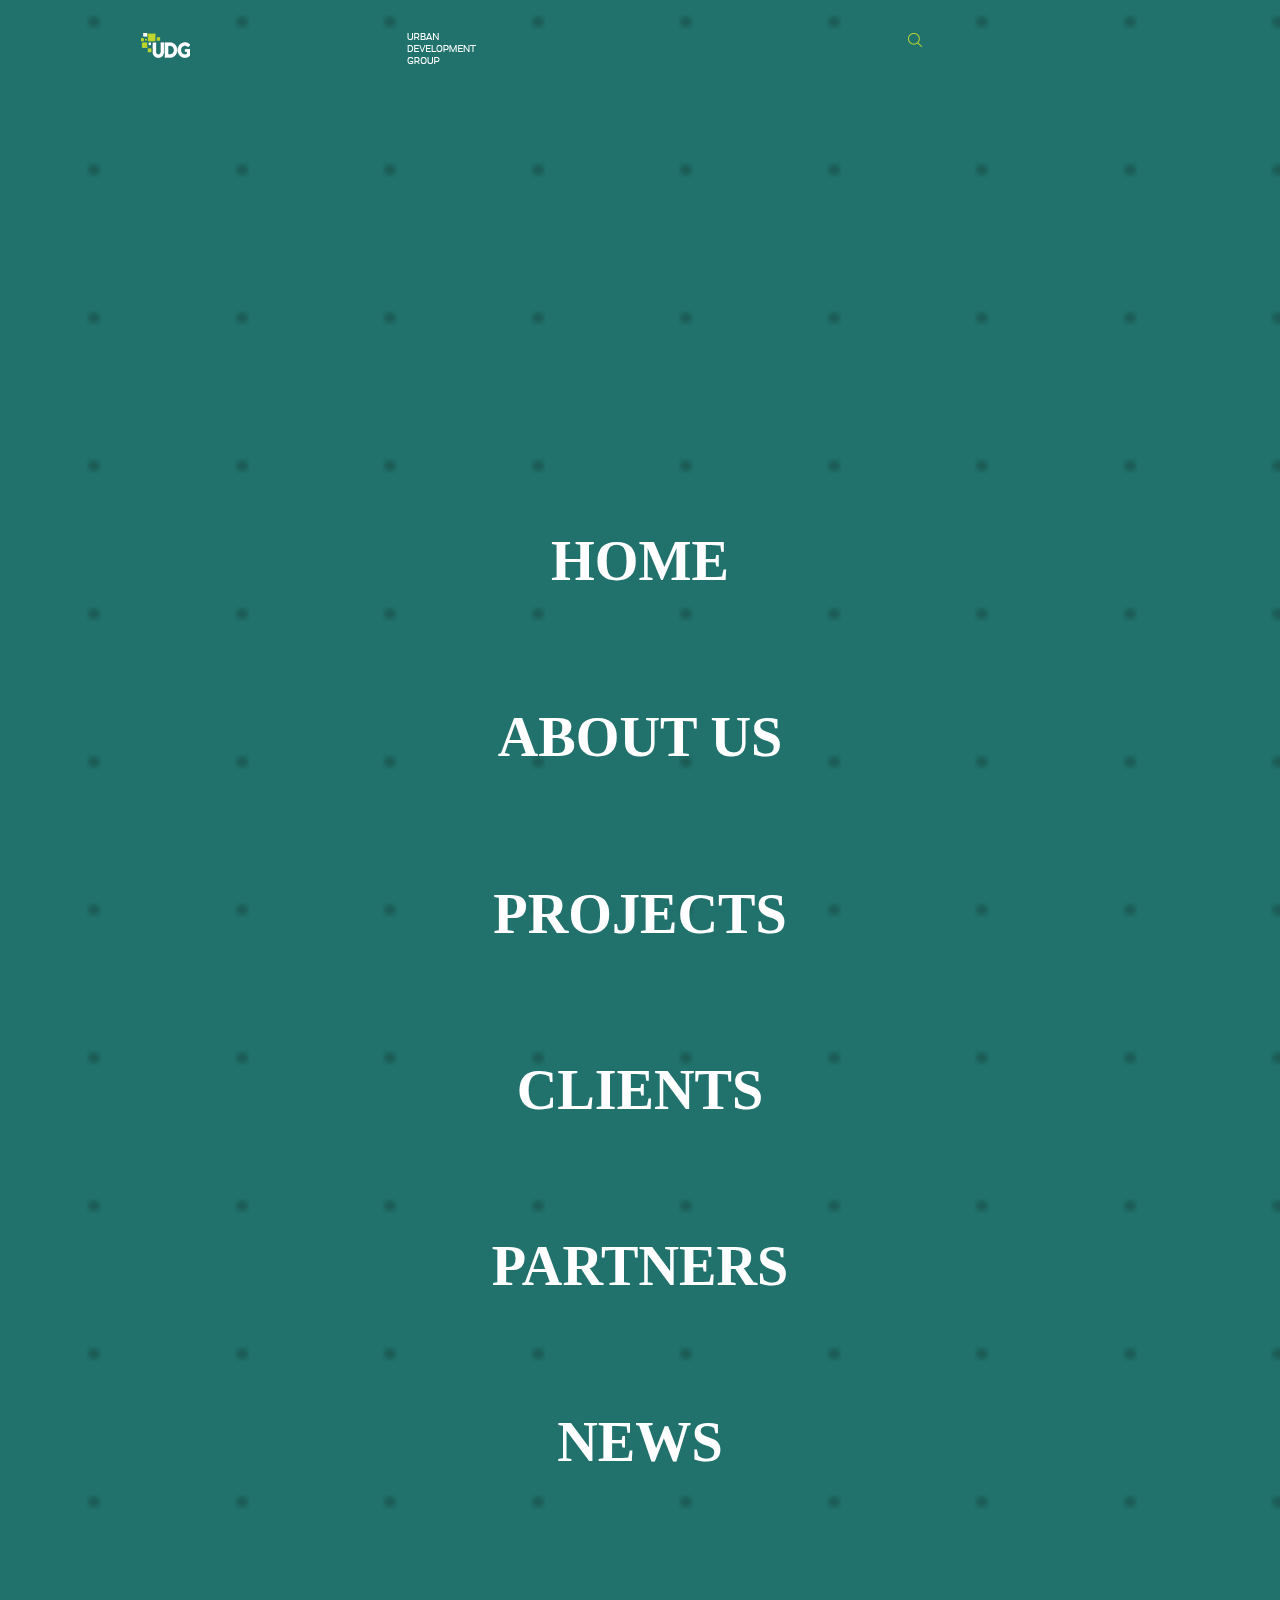
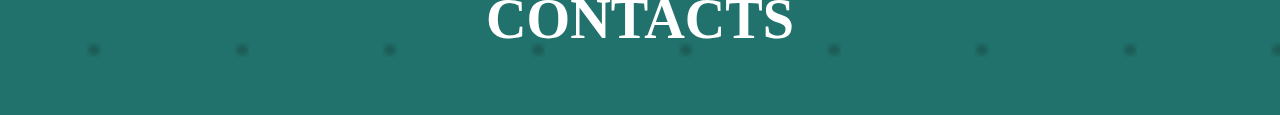
==== O-YI_website/index.html @ b09a1e17 "added tasks" ====
<!DOCTYPE html>
<html lang="en">
<head>
	<title>OTAKOYI test website</title>
	    <meta charset="utf-8">
  <link rel="stylesheet" href="style.css">
</head>
<body>

<nav>
	<div class='wrap'>
		<div class="nav container">
			<div><a href=""><img src="xs/logo.png"></a></div>
			<div><a href=""><img src="xs/logo-text.png"></a></div>
			<div><a href=""><img src=""></a></div>
			<div><a href=""><img src="xs/search.png"></a></div>
			<div><a href=""><img src=""></a></div>
		</div>
	</div>
</nav>

<div class="menu">
	<div class="menu-item"><a href=""><h3>HOME</h3></a></div>
	<div class="menu-item"><a href=""><h3>ABOUT US</h3></a></div>
	<div class="menu-item"><a href=""><h3>PROJECTS</h3></a></div>
	<div class="menu-item"><a href=""><h3>CLIENTS</h3></a></div>
	<div class="menu-item"><a href=""><h3>PARTNERS</h3></a></div>
	<div class="menu-item"><a href=""><h3>NEWS</h3></a></div>
	<div class="menu-item"><a href=""><h3>CONTACTS</h3></a></div>

</div>

</body>
</html>
---- O-YI_website/style.css ----
html {
  background-color: #2e827b;
  background-image: url("xs/mask.png");
  background-size: cover;
}
html .nav.container {
  display: flex;
  flex-direction: row;
  justify-content: space-around;
  color: #fff;
  padding: 2%;
}
html .nav.container a {
  text-decoration: none;
}
html .menu {
  margin-top: 30%;
  display: flex;
  flex-direction: column;
  justify-content: center;
  text-align: center;
  font-size: 3em;
/* @media screen and (max-device-width : 320px) */
}
html .menu .menu-item a {
  text-decoration: none;
  color: #fff;
}
html .menu .menu-item a:hover h3 {
  color: #bfd730;
}
html .menu .menu-item a:active h3 {
  color: #bfd730;
}
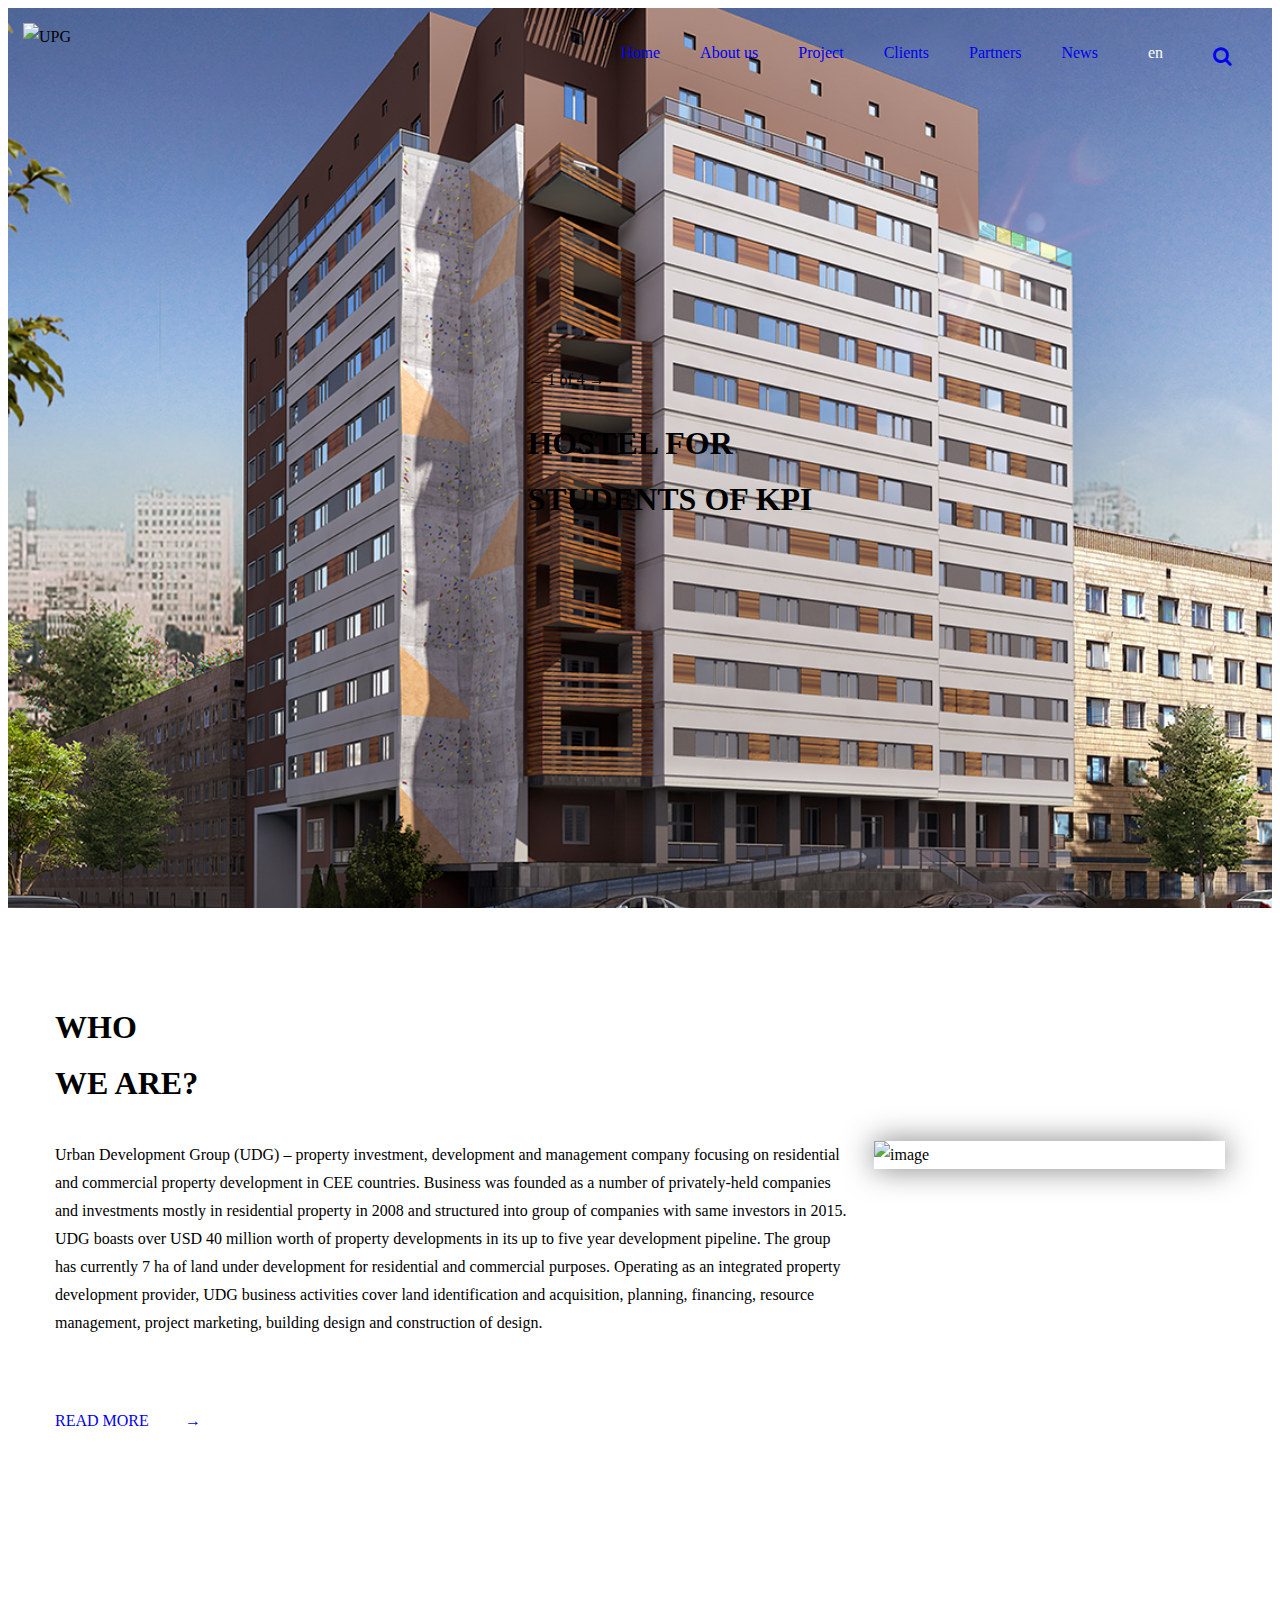
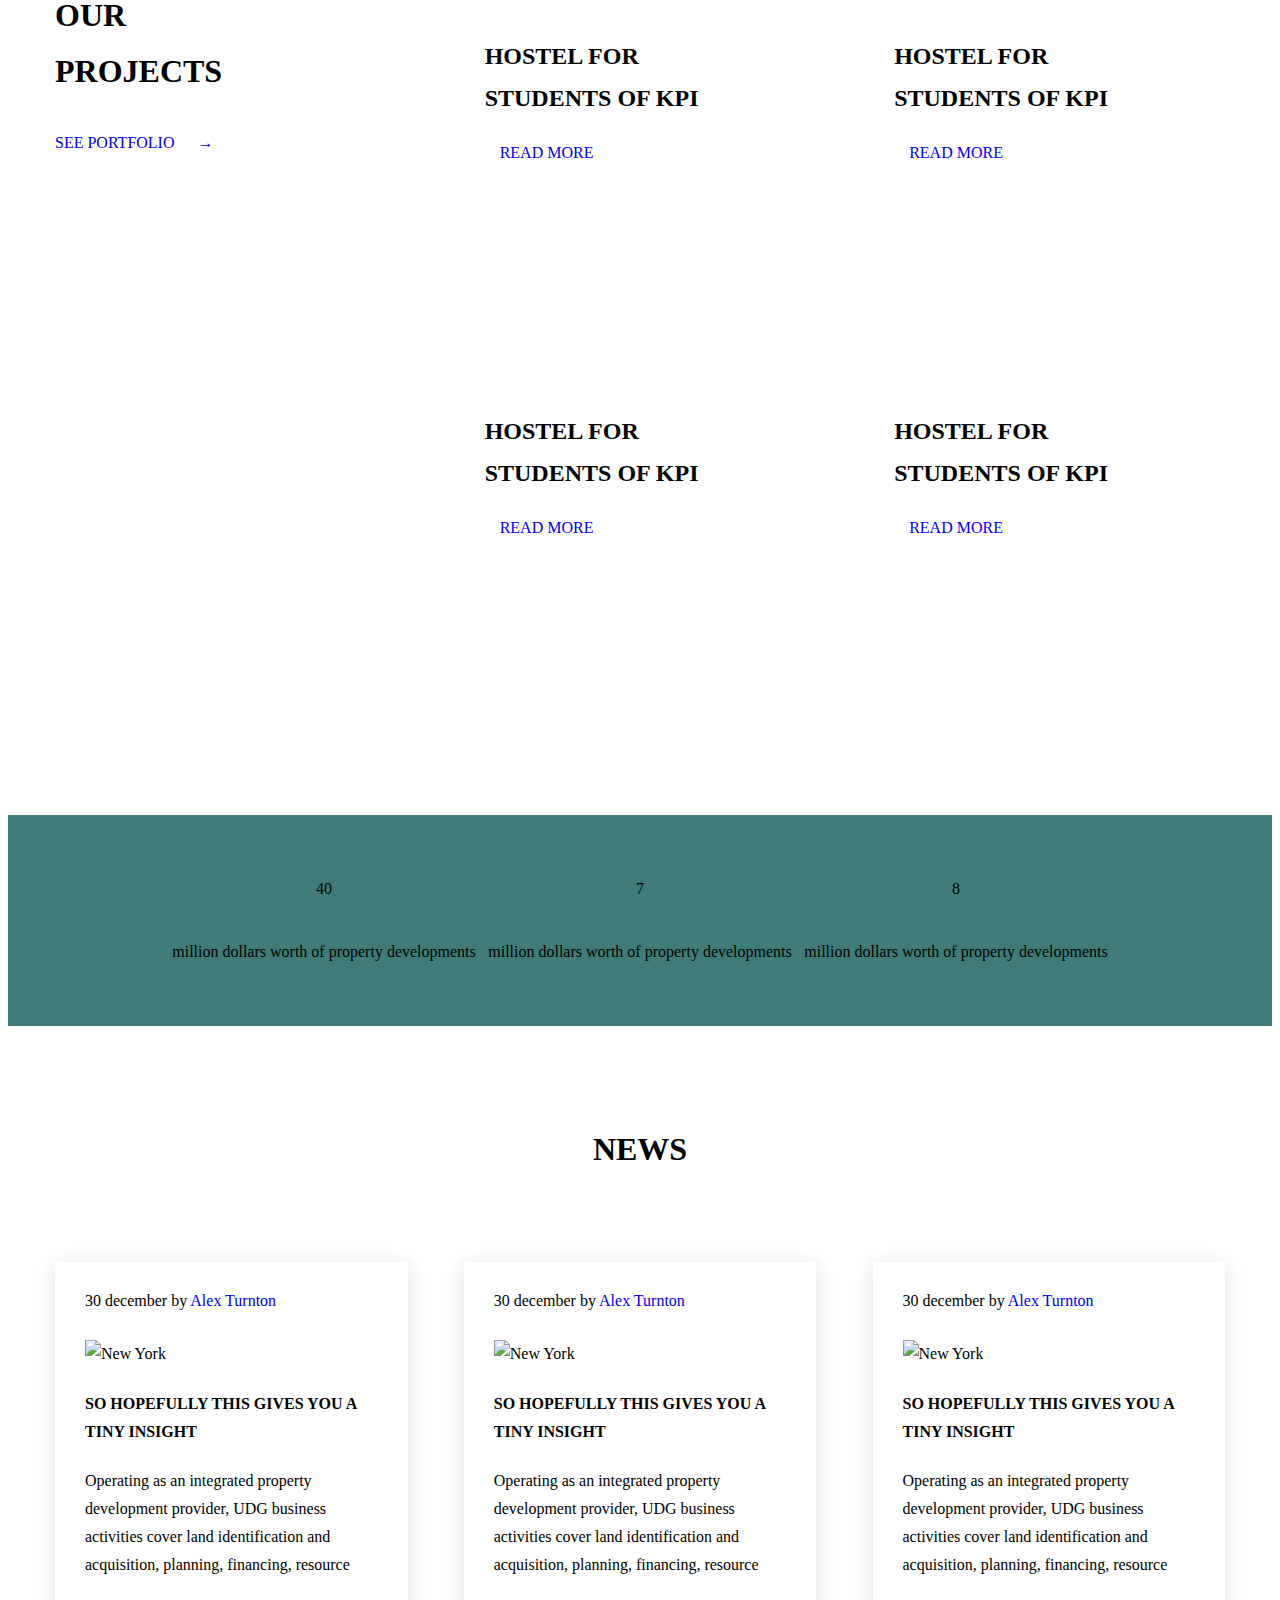
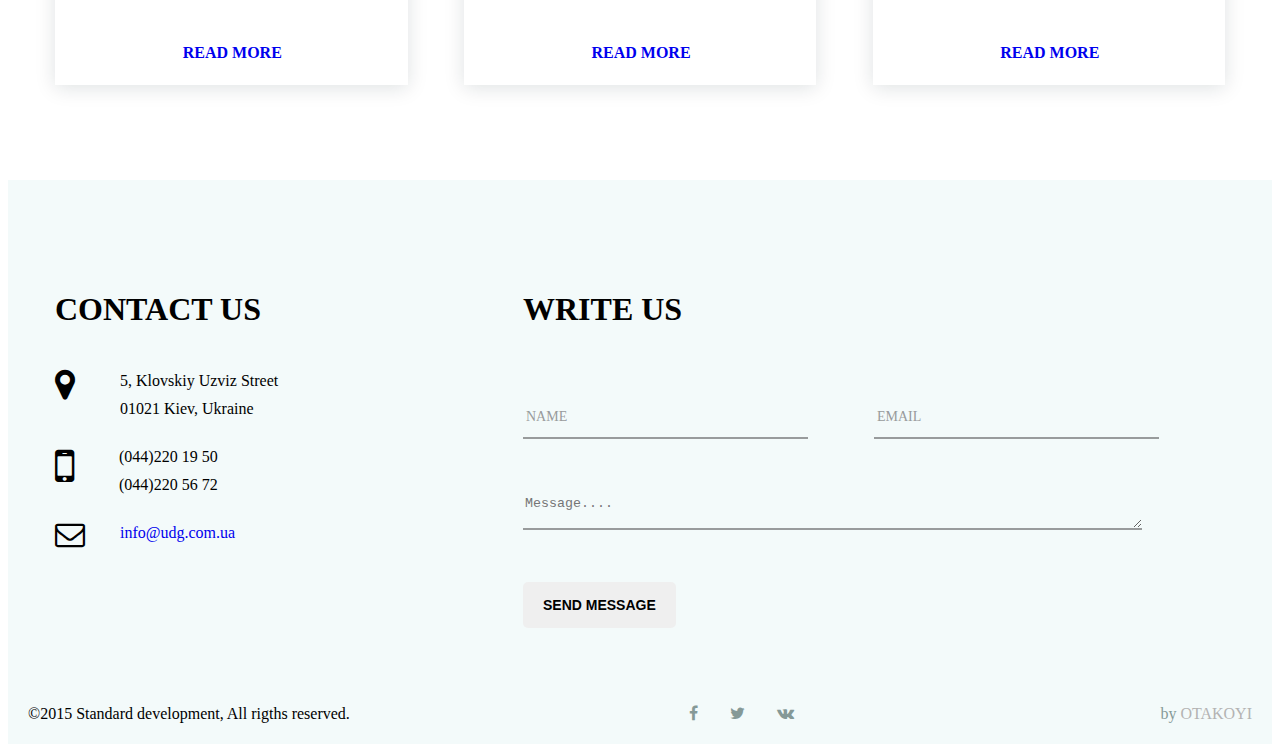
==== commit 4d246bcf: "some changes" ====
--- a/O-YI_website/index.html
+++ b/O-YI_website/index.html
@@ -1,34 +1,223 @@
 <!DOCTYPE html>
 <html lang="en">
+
 <head>
-	<title>OTAKOYI test website</title>
-	    <meta charset="utf-8">
-  <link rel="stylesheet" href="style.css">
+    <meta charset="utf-8">
+    <title>Title</title>
+    <link rel="stylesheet" href="style.css">
+    <link rel="stylesheet" href="https://cdnjs.cloudflare.com/ajax/libs/font-awesome/4.7.0/css/font-awesome.css">
+
+   
 </head>
+
 <body>
-
-<nav>
-	<div class='wrap'>
-		<div class="nav container">
-			<div><a href=""><img src="xs/logo.png"></a></div>
-			<div><a href=""><img src="xs/logo-text.png"></a></div>
-			<div><a href=""><img src=""></a></div>
-			<div><a href=""><img src="xs/search.png"></a></div>
-			<div><a href=""><img src=""></a></div>
-		</div>
-	</div>
-</nav>
-
-<div class="menu">
-	<div class="menu-item"><a href=""><h3>HOME</h3></a></div>
-	<div class="menu-item"><a href=""><h3>ABOUT US</h3></a></div>
-	<div class="menu-item"><a href=""><h3>PROJECTS</h3></a></div>
-	<div class="menu-item"><a href=""><h3>CLIENTS</h3></a></div>
-	<div class="menu-item"><a href=""><h3>PARTNERS</h3></a></div>
-	<div class="menu-item"><a href=""><h3>NEWS</h3></a></div>
-	<div class="menu-item"><a href=""><h3>CONTACTS</h3></a></div>
-
-</div>
-
+    <!--HEADER-->
+    <header>
+        <div class="overlay"></div>
+        <div class="navbar">
+            <div class="logo">
+                <img src="img/logo.png" alt="UPG">
+            </div>
+            <ul class="nav-menu">
+                <li class='nav-item'><a href="#" class="link">Home</a></li>
+                <li class='nav-item'><a href="#" class="link">About us</a></li>
+                <li class='nav-item'><a href="#" class="link">Project</a></li>
+               	<li class='nav-item'><a href="#" class="link">Clients</a></li>
+                <li class='nav-item'><a href="#" class="link">Partners</a></li>
+                <li class='nav-item'><a href="#" class="link">News</a></li>
+                <li class='nav-item'><a href="#" class="lang">en</a></li>
+                <li class='nav-item'><a href="#" class="search"><i class="fa fa-search" aria-hidden="true"></i></a></li>
+            </ul>
+        </div>
+        <div class="switch_pages">
+            <span class="pagination">
+                <span class="back">←</span>
+            <span class="current">1</span>
+            <span class="forward">of 4</span>
+            <span class="next">→</span>
+            </span>
+            <h1>Hostel for <br> students of kpi</h1>
+        </div>
+        <a href="#about" class="arrow-down bounce">
+            <span class="scroll"></span>
+        </a>
+    </header>
+    <!--HEADER-->
+
+    <!--BEGIN: WHO WE ARE SECTION-->
+    <section id="about" class="about">
+        <div class="container">
+            <h1>Who <br> we are? <span></span></h1>
+            <div class="about-wrapper">
+                <div class="about-wrapper__text">
+                    <p>Urban Development Group (UDG) – property investment, development and management company focusing on residential and commercial property development in CEE countries. Business was founded as a number of privately-held companies and
+                        investments mostly in residential property in 2008 and structured into group of companies with same investors in 2015. UDG boasts over USD 40 million worth of property developments in its up to five year development pipeline. The
+                        group has currently 7 ha of land under development for residential and commercial purposes. Operating as an integrated property development provider, UDG business activities cover land identification and acquisition, planning,
+                        financing, resource management, project marketing, building design and construction of design.</p>
+                </div>
+                <div class="about-wrapper__img">
+                    <img src="img/about-img.png" alt="image">
+                    <span></span>
+                </div>
+            </div>
+            <a href="#" class="more">Read More</a>
+        </div>
+    </section>
+    <!--END: WHO WE ARE SECTION-->
+
+    <!--BEGIN: PROJECTS-->
+    <section id="projects" class="projects">
+        <div class="container flex-container">
+            <div class="projects-title">
+                <h1>Our<br>Projects<span></span></h1>
+                <a href="#">See Portfolio</a>
+            </div>
+            <div class="projects-items">
+                <div class="projects-items__elem projects-items__elem-first">
+                    <div class="projects-items__elem-content">
+                        <h2>Hostel for<br>students of kpi</h2>
+                        <p>Business was founded as a number of privately-held companies...</p>
+                        <a href="#">Read More</a>
+                    </div>
+                </div>
+                <div class="projects-items__elem projects-items__elem-second">
+                    <div class="projects-items__elem-content">
+                        <h2>Hostel for<br>students of kpi</h2>
+                        <p>Business was founded as a number of privately-held companies...</p>
+                        <a href="#">Read More</a>
+                    </div>
+                </div>
+                <div class="projects-items__elem projects-items__elem-third">
+                    <div class="projects-items__elem-content">
+                        <h2>Hostel for<br>students of kpi</h2>
+                        <p>Business was founded as a number of privately-held companies...</p>
+                        <a href="#">Read More</a>
+                    </div>
+                </div>
+                <div class="projects-items__elem projects-items__elem-fourth">
+                    <div class="projects-items__elem-content">
+                        <h2>Hostel for students of kpi</h2>
+                        <p>Business was founded as a number of privately-held companies...</p>
+                        <a href="#">Read More</a>
+                    </div>
+                </div>
+            </div>
+        </div>
+    </section>
+    <!--END: PROJECTS-->
+
+    <!--BEGIN: COUNTER-->
+    <section class="counter">
+        <div class="blur"></div>
+        <div class="counter-content">
+            <div class="counter-content__elem">
+                <span>40</span>
+                <span>million dollars worth of
+property developments</span>
+            </div>
+            <div class="counter-content__elem">
+                <span>7</span>
+                <span>million dollars worth of
+property developments</span>
+            </div>
+            <div class="counter-content__elem">
+                <span>8</span>
+                <span>million dollars worth of
+property developments</span>
+            </div>
+        </div>
+    </section>
+    <!--END: COUNTER-->
+
+    <!--BEGIN: NEWS-->
+    <section class="news">
+        <h1>News<span></span></h1>
+        <div class="container">
+            <div class="news-content">
+                <div class="news-content__item">
+                    <span>30 december by <a href="#">Alex Turnton</a></span>
+                    <div class="news-content__item-img">
+                        <img src="img/news-img.png" alt="New York">
+                    </div>
+                    <h4>So hopefully this gives you a tiny insight</h4>
+                    <p>Operating as an integrated property development provider, UDG business activities cover land identification and acquisition, planning, financing, resource </p>
+                    <a href="#" class="btn">Read More</a>
+                </div>
+                <div class="news-content__item">
+                    <span>30 december by <a href="#">Alex Turnton</a></span>
+                    <div class="news-content__item-img">
+                        <img src="img/news-img.png" alt="New York">
+                    </div>
+                    <h4>So hopefully this gives you a tiny insight</h4>
+                    <p>Operating as an integrated property development provider, UDG business activities cover land identification and acquisition, planning, financing, resource </p>
+                    <a href="#" class="btn">Read More</a>
+                </div>
+                <div class="news-content__item">
+                    <span>30 december by <a href="#">Alex Turnton</a></span>
+                    <div class="news-content__item-img">
+                        <img src="img/news-img.png" alt="New York">
+                    </div>
+                    <h4>So hopefully this gives you a tiny insight</h4>
+                    <p>Operating as an integrated property development provider, UDG business activities cover land identification and acquisition, planning, financing, resource </p>
+                    <a href="#" class="btn">Read More</a>
+                </div>
+            </div>
+        </div>
+    </section>
+    <!--END: NEWS-->
+
+    <!--BEGIN: FOOTER-->
+    <footer>
+        <div class="container flex-container">
+            <div class="footer-data">
+                <h1>Contact Us<span></span></h1>
+                <div class="address">
+                    <i class="fa fa-map-marker" aria-hidden="true"></i>
+                    <span>5, Klovskiy Uzviz Street <br> 01021 Kiev, Ukraine</span>
+                </div>
+                <div class="mobile">
+                    <i class="fa fa-mobile" aria-hidden="true"></i>
+                    <span> (044)220 19 50 <br> (044)220 56 72</span>
+                </div>
+                <div class="email">
+                    <i class="fa fa-envelope-o" aria-hidden="true"></i>
+                    <a href="mailto:info@udg.com.ua">info@udg.com.ua</a>
+                </div>
+            </div>
+            <div class="contact-form">
+                <h1>Write Us</h1>
+                <form action="#" method="post">
+                    <div class="form-field x-50">
+                        <input type="text" id="name" name="user_name" class="js-input" required>
+                        <label for="name">Name</label>
+                    </div>
+                    <div class="form-field x-50">
+                        <input type="email" id="email" name="user_email" class="js-input" required>
+                        <label for="email">Email</label>
+                    </div>
+                    <div class="form-field x-100">
+                        <textarea cols="75" name="message" class="form-control" placeholder="Message...." id="message" tabindex="4" required></textarea>
+                    </div>
+                    <button type="submit">Send Message</button>
+                </form>
+            </div>
+        </div>
+
+        <div class="copy">
+            <p>&copy;2015 Standard development, All rigths reserved.</p>
+            <div class="social">
+                <a href="#"><i class="fa fa-facebook" aria-hidden="true"></i></a>
+                <a href="#"><i class="fa fa-twitter" aria-hidden="true"></i></a>
+                <a href="#"> <i class="fa fa-vk" aria-hidden="true"></i>
+                </a>
+            </div>
+            <span>by <a href="#">otakoyi</a></span>
+        </div>
+    </footer>
+    <!--END: FOOTER-->
+
+    <script src="js/scripts.min.js"></script>
+    <script src="js/common.js"></script>
 </body>
+
 </html>--- a/O-YI_website/style.css
+++ b/O-YI_website/style.css
@@ -1,34 +1,570 @@
-html {
-  background-color: #2e827b;
-  background-image: url("xs/mask.png");
+html,
+body {
+  height: 100%;
+}
+body {
+  font-size: 16px;
+  min-width: 320px;
+  position: relative;
+  line-height: 1.75;
+  overflow-x: hidden;
+  opacity: 1;
+}
+.container {
+  max-width: 1170px;
+  margin: 0 auto;
+}
+/*********************HEADER*********************/
+header {
+  display: flex;
+  flex-direction: column;
+  justify-content: space-between;
+  align-items: center;
+  height: 100vh;
+  min-height: 600px;
+  background: url("imgs/banner.png") center;
   background-size: cover;
-}
-html .nav.container {
-  display: flex;
-  flex-direction: row;
+  position: relative;
+}
+.overlay {
+  position: absolute;
+  top: 0;
+  left: 0;
+  z-index: 1;
+  width: 100%;
+  height: 100%;
+  opacity: 0.6;
+  background: url("imgs/mask.jpg");
+}
+.navbar {
+  width: 100%;
+  position: relative;
+  z-index: 1;
+  display: flex;
+  justify-content: space-between;
+  padding-top: 15px;
+}
+.logo {
+  padding-left: 15px;
+}
+.nav-menu {
+  list-style-type: none;
+  display: flex;
+}
+
+a {
+  text-decoration: none;
+}
+
+.nav-item {
+  margin-right: 40px;
+}
+.lang {
+  color: white;
+  text-decoration: none;
+  font: 300 17px/35px $roboto_light;
+  border-top: 1px solid rgba(190,214,47,0);
+  transition: 0.3s ease-out;
+}
+.top-nav__link:not(.language):hover {
+  transition: 0.3s ease-out;
+  border-top: 1px solid #bed62f;
+}
+.search {
+  font-size: 20px;
+  color: $light_green;
+}
+.lang {
+  border: 1px solid $light_green;
+  padding: 8px 10px;
+}
+.lang:hover {
+  background-color: $light_green;
+}
+.switch_pages {
+  border-left: 5px solid $light_green;
+  position: relative;
+  z-index: 5;
+}
+.pagination {
+  margin-left: 60px;
+  color: $white;
+}
+.back:hover,
+.forward:hover {
+  cursor: pointer;
+  color: $light_green;
+}
+.current {
+  color: $light_green;
+}
+.switch_pages h1 {
+  font: 700 58px/70px $acrom_bold;
+  color: $white;
+  text-transform: uppercase;
+  margin-left: 60px;
+}
+.arrow-down {
+  position: relative;
+  z-index: 50;
+  display: inline-block;
+  width: 23px;
+  height: 35px;
+  margin-bottom: 40px;
+  border-radius: 100px;
+  border: 2px solid $white;
+  transition: 0.5s ease-out;
+}
+.arrow-down .scroll {
+  display: inline-block;
+  position: absolute;
+  top: 7px;
+  left: 10px;
+  background-color: $light_green;
+  width: 2px;
+  height: 10px;
+  color: $light_green;
+}
+.arrow-down:hover {
+  background-color: $white;
+  transition: 0.5s ease-out;
+}
+/**********ANIMATION*********/
+.bounce {
+  animation: bounce 2s infinite;
+}
+/*********************ABOUT*********************/
+.about {
+  padding: 70px 0 130px 0;
+}
+h1 {
+  font: 700 45px/50px $acrom_bold;
+  position: relative;
+  margin-bottom: 30px;
+  text-transform: uppercase;
+  color: $light_grey;
+}
+h1 span {
+  position: absolute;
+  top: -20px;
+  left: -35px;
+  display: block;
+  width: 16px;
+  height: 16px;
+  background-color: $blue;
+}
+h1 span::before {
+  content: "";
+  position: absolute;
+  top: 20px;
+  left: -10px;
+  display: block;
+  width: 12px;
+  height: 12px;
+  background-color: $green;
+}
+h1 span::after {
+  content: "";
+  position: absolute;
+  top: 22px;
+  left: 10px;
+  display: block;
+  width: 8px;
+  height: 8px;
+  background-color: $green;
+}
+.about-wrapper {
+  display: flex;
+  justify-content: space-between;
+}
+.about-wrapper__text {
+  width: 68%;
+}
+.about-wrapper__text p {
+  font: 300 17px/35px $roboto_light;
+  color: $light_grey;
+  margin: 0;
+}
+.about-wrapper__img {
+  width: 30%;
+  position: relative;
+}
+.about-wrapper__img img {
+  display: block;
+  box-shadow: 0 0 30px rgba(0,0,0,0.5);
+  width: 100%;
+}
+.about-wrapper__img span {
+  position: absolute;
+  background-color: $green;
+  display: block;
+  width: 19px;
+  height: 19px;
+  top: 7px;
+  right: -29px;
+}
+.about-wrapper__img span::before {
+  content: "";
+  position: absolute;
+  background-color: $blue;
+  display: block;
+  width: 24px;
+  height: 24px;
+  top: -45px;
+  right: 32px;
+}
+.more,
+.projects-title a {
+  font: 700 15px/30px $roboto_light;
+  text-decoration: none;
+  border-bottom: 1px solid $blue;
+  display: inline-block;
+  color: $blue;
+  text-transform: uppercase;
+  margin-top: 70px;
+}
+.more::after,
+.projects-title a::after {
+  content: "→";
+  position: absolute;
+  left: 14%;
+}
+/*********************PROJECTS*********************/
+.projects {
+  padding-bottom: 100px;
+}
+.projects-title {
+  width: 30%;
+}
+.projects-title a {
+  margin-top: 0;
+}
+.projects-title a::after {
+  left: 15%;
+}
+.projects-items {
+  display: flex;
+  width: 70%;
+  flex-wrap: wrap;
   justify-content: space-around;
-  color: #fff;
-  padding: 2%;
-}
-html .nav.container a {
-  text-decoration: none;
-}
-html .menu {
-  margin-top: 30%;
-  display: flex;
+}
+.projects-items__elem {
+  width: 43%;
+  background-size: cover;
+  height: 350px;
+  margin-bottom: 25px;
+  cursor: pointer;
+  position: relative;
+  transition: 0.5s ease-out;
+}
+.projects-items__elem-first,
+.projects-items__elem-third {
+  background: url("../img/first.png") no-repeat;
+}
+.projects-items__elem-second {
+  background: url("../img/second.png") no-repeat;
+}
+.projects-items__elem-fourth {
+  background: url("../img/fourth.png") no-repeat;
+}
+.projects-items__elem-content {
+  padding: 50px;
+  height: 250px;
+  background: rgba(15,91,88,0);
+  transition: 0.5s ease-out;
+}
+.projects-items__elem-content h2 {
+  font: 700 28px/32px $acrom_bold;
+  text-transform: uppercase;
+  color: $white;
+}
+.projects-items__elem-content p {
+  font: 300 18px/24px $roboto_light;
+  color: $white;
+  display: none;
+  transition: 0.3s ease-out;
+}
+.projects-items__elem-content a {
+  display: inline-block;
+  border: 1px solid $blue;
+  background-color: $blue;
+  color: $white;
+  text-transform: uppercase;
+  text-decoration: none;
+  font: 700 13px/30px $roboto_bold;
+  padding: 0 15px;
+  border-radius: 5px;
+}
+.projects-items__elem-content:hover {
+  transition: 0.5s ease-out;
+  background: rgba(15,91,88,0.5);
+}
+.projects-items__elem:hover h2 {
+  border-bottom: 1px solid $green;
+}
+.projects-items__elem:hover p {
+  display: block;
+}
+.projects-items__elem:hover a {
+  background: transparent;
+}
+.flex-container {
+  display: flex;
+  justify-content: space-between;
+}
+/*********************COUNTER*********************/
+.counter {
+  background: url("../img/counter-bg.jpg") 50%;
+  background-size: cover;
+  position: relative;
+  padding: 60px 0;
+}
+.counter-content {
+  display: flex;
+  justify-content: center;
+  align-items: center;
+  z-index: 5;
+  position: relative;
+}
+.counter-content__elem {
+  display: inline-flex;
   flex-direction: column;
-  justify-content: center;
+  align-items: center;
   text-align: center;
-  font-size: 3em;
-/* @media screen and (max-device-width : 320px) */
-}
-html .menu .menu-item a {
-  text-decoration: none;
-  color: #fff;
-}
-html .menu .menu-item a:hover h3 {
-  color: #bfd730;
-}
-html .menu .menu-item a:active h3 {
-  color: #bfd730;
-}
+  border-right: 4px solid $green;
+  width: 25%;
+}
+.counter-content__elem:first-child {
+  border-left: 4px solid $green;
+}
+.counter-content__elem span:first-child {
+  font: 700 75px/60px $roboto_bold;
+  color: $white;
+  margin-bottom: 35px;
+}
+.counter-content__elem span:last-child {
+  font: 300 19px/25px $roboto_light;
+  color: $white;
+}
+.blur {
+  position: absolute;
+  top: 0;
+  left: 0;
+  width: 100%;
+  height: 100%;
+  z-index: 1;
+  background-color: rgba(15,91,88,0.8);
+}
+/*********************NEWS*********************/
+.news {
+  padding: 95px 0;
+}
+.news h1 {
+  text-align: center;
+  margin: 0 0 85px 0;
+}
+.news h1 span {
+  left: 42%;
+}
+.news-content {
+  display: flex;
+  justify-content: space-between;
+}
+.news-content__item {
+  position: relative;
+  width: 25%;
+  padding: 25px 30px;
+  background-color: $white;
+  box-shadow: 0px 3px 19px 0px rgba(10,30,39,0.13);
+  transition: 0.5s ease-out;
+}
+.news-content__item:hover {
+  transition: 0.5s ease-out;
+  margin-top: -10px;
+}
+.news-content__item span {
+  font: 300 15px/28px $roboto_light;
+  color: $darken_grey;
+  display: block;
+  margin-bottom: 25px;
+}
+.news-content__item span a {
+  color: $blue;
+}
+.news-content__item h4 {
+  text-transform: uppercase;
+  font: 700 19px/30px $roboto_bold;
+  color: $light_grey;
+}
+.news-content__item p {
+  font: 300 16px/25px $roboto_light;
+  color: $darken_grey;
+  padding-bottom: 65px;
+}
+.news-content__item .btn {
+  position: absolute;
+  bottom: 0;
+  left: 1px;
+  width: 100%;
+  padding: 18px 0;
+  display: inline-block;
+  background-color: $blue;
+  text-align: center;
+  text-decoration: none;
+  color: $white;
+  text-transform: uppercase;
+  font-weight: bold;
+  font-size: 16px;
+}
+/*********************FOOTER*********************/
+footer {
+  padding: 80px 0 0 0;
+  background-color: #f3fafa;
+}
+.footer-data {
+  width: 40%;
+}
+.footer-data .address,
+.footer-data .mobile,
+.footer-data .email {
+  display: flex;
+}
+.footer-data .address i {
+  font-size: 35px;
+  color: $blue;
+}
+.footer-data .address span {
+  font: 300 17px/28px $roboto_light;
+  color: $light_grey;
+  margin-left: 45px;
+}
+.footer-data .mobile {
+  margin-top: 20px;
+}
+.footer-data .mobile i {
+  font-size: 45px;
+  color: $blue;
+}
+.footer-data .mobile span {
+  font: 300 17px/28px $roboto_light;
+  color: $light_grey;
+  margin-left: 45px;
+}
+.footer-data .email {
+  margin-top: 20px;
+}
+.footer-data .email i {
+  font-size: 30px;
+  color: $blue;
+}
+.footer-data .email a {
+  color: $blue;
+  font: 300 15px/28px $roboto_light;
+  display: block;
+  margin-left: 35px;
+}
+.contact-form {
+  width: 60%;
+  margin-bottom: 56px;
+}
+.contact-form form {
+  display: flex;
+  flex-wrap: wrap;
+}
+.form-field {
+  position: relative;
+  margin: 32px 0 23px 0;
+}
+.x-50 {
+  width: 50%;
+}
+.x-100 {
+  width: 100%;
+}
+input[type="text"],
+input[type="email"] {
+  display: block;
+  background: transparent;
+  width: 80%;
+  height: 36px;
+  border-width: 0 0 2px 0;
+  border-color: #989b9c;
+  font-size: 18px;
+  line-height: 26px;
+  font-weight: 400;
+}
+input[type="text"]:focus,
+input[type="email"]:focus {
+  outline: none;
+  border-color: $blue;
+}
+input[type="text"]:focus +label,
+input[type="email"]:focus +label,
+input[type="text"].not-empty +label,
+input[type="email"].not-empty +label {
+  transform: translateY(-24px);
+  color: $blue;
+}
+label {
+  position: absolute;
+  bottom: 11px;
+  left: 3px;
+  font-size: 14px;
+  line-height: 22px;
+  font-weight: 400;
+  cursor: text;
+  color: #989b9c;
+  transition: transform 0.2s ease-in-out;
+  text-transform: uppercase;
+}
+.form-control {
+  border-radius: 0;
+  border-color: #989b9c;
+  border-width: 0 0 2px 0;
+  border-style: none none solid none;
+  background: transparent;
+  margin-bottom: 20px;
+}
+.form-control:focus {
+  border-color: $blue;
+  outline: none;
+}
+button[type="submit"] {
+  border: 0;
+  background-color: $blue;
+  padding: 15px 20px;
+  border-radius: 5px;
+  color: $white;
+  text-transform: uppercase;
+  font-weight: 700;
+  font-size: 14px;
+  cursor: pointer;
+}
+button[type="submit"]:focus {
+  outline: none;
+}
+.copy {
+  display: flex;
+  justify-content: space-between;
+  align-items: center;
+  padding: 0 20px;
+  background-color: $light_grey;
+}
+.copy p {
+  color: $white;
+  font: 300 14px/31px $roboto_light;
+}
+.copy .social a {
+  text-decoration: none;
+  margin-right: 28px;
+  color: #859997;
+}
+.copy span {
+  color: #859997;
+}
+.copy span a {
+  font: 700 13px/22px $roboto_bold;
+  text-decoration: none;
+  text-transform: uppercase;
+  color: #b3b3b3;
+}
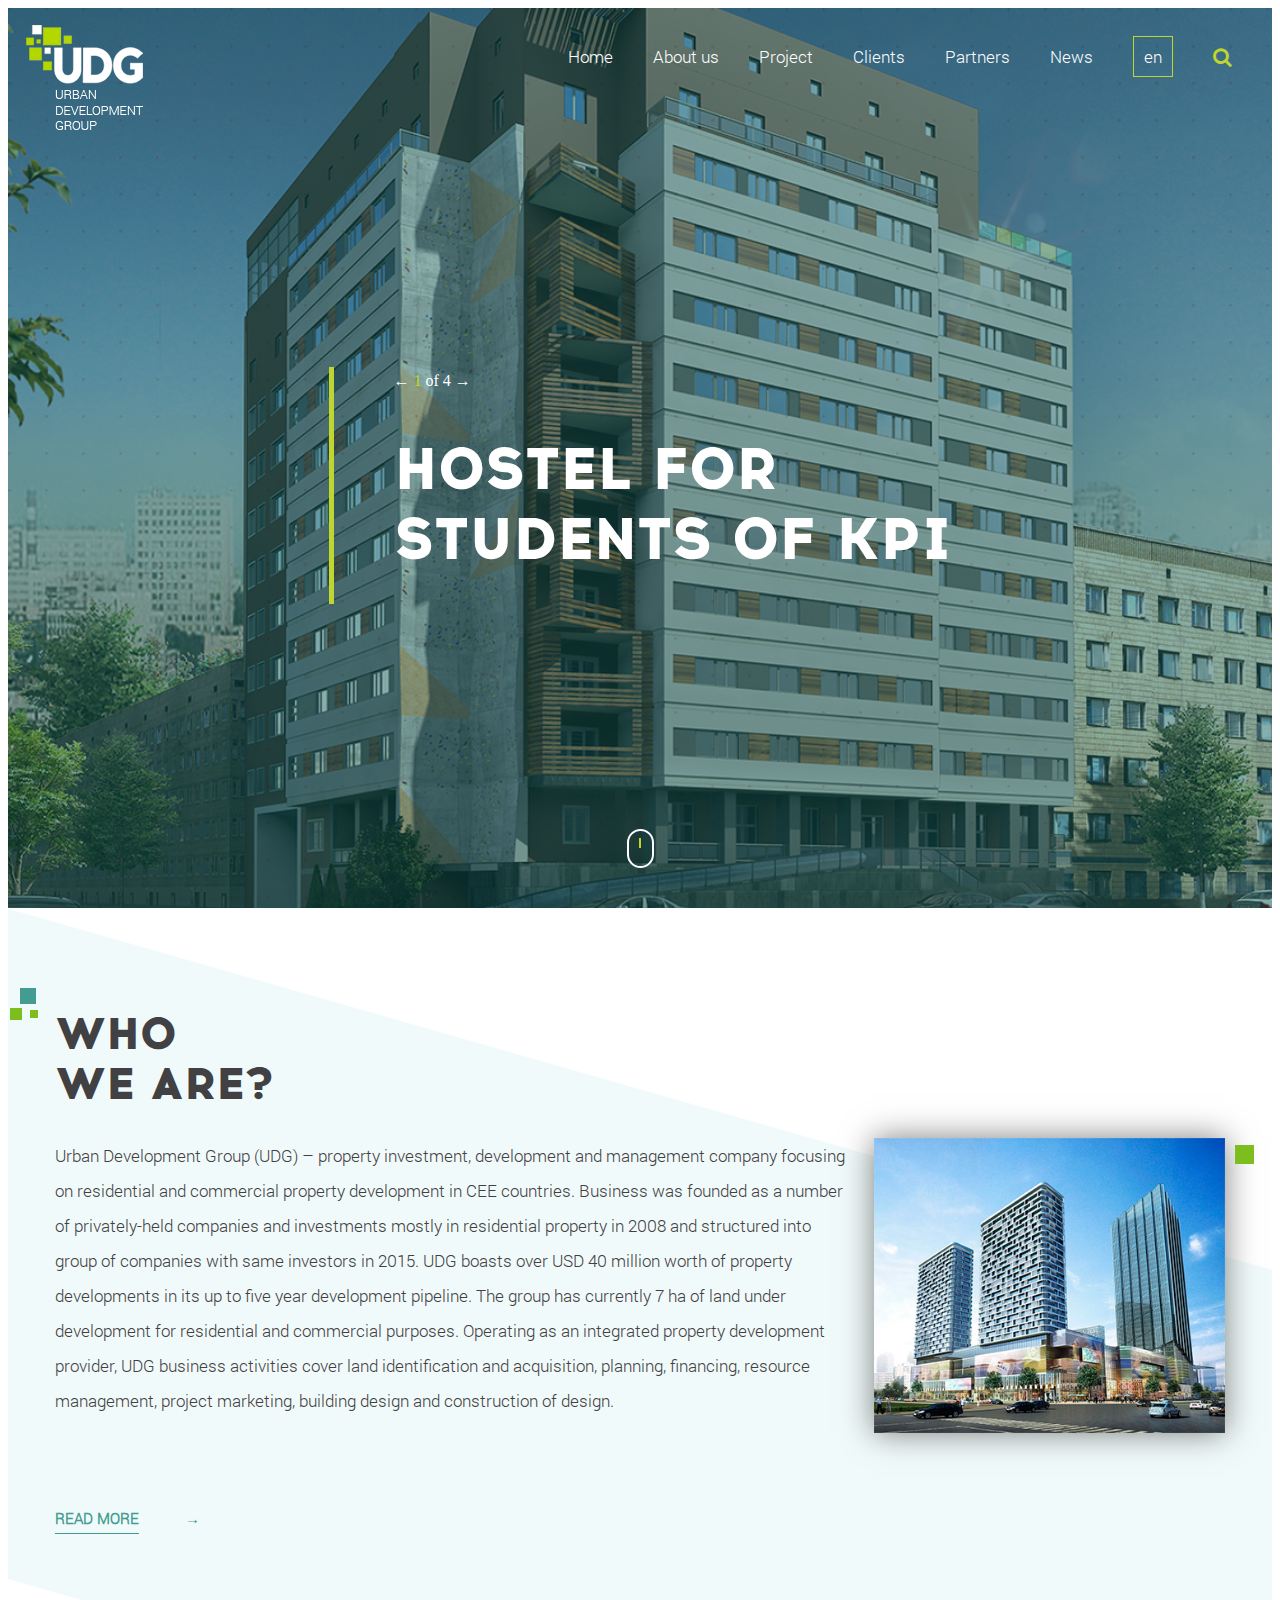
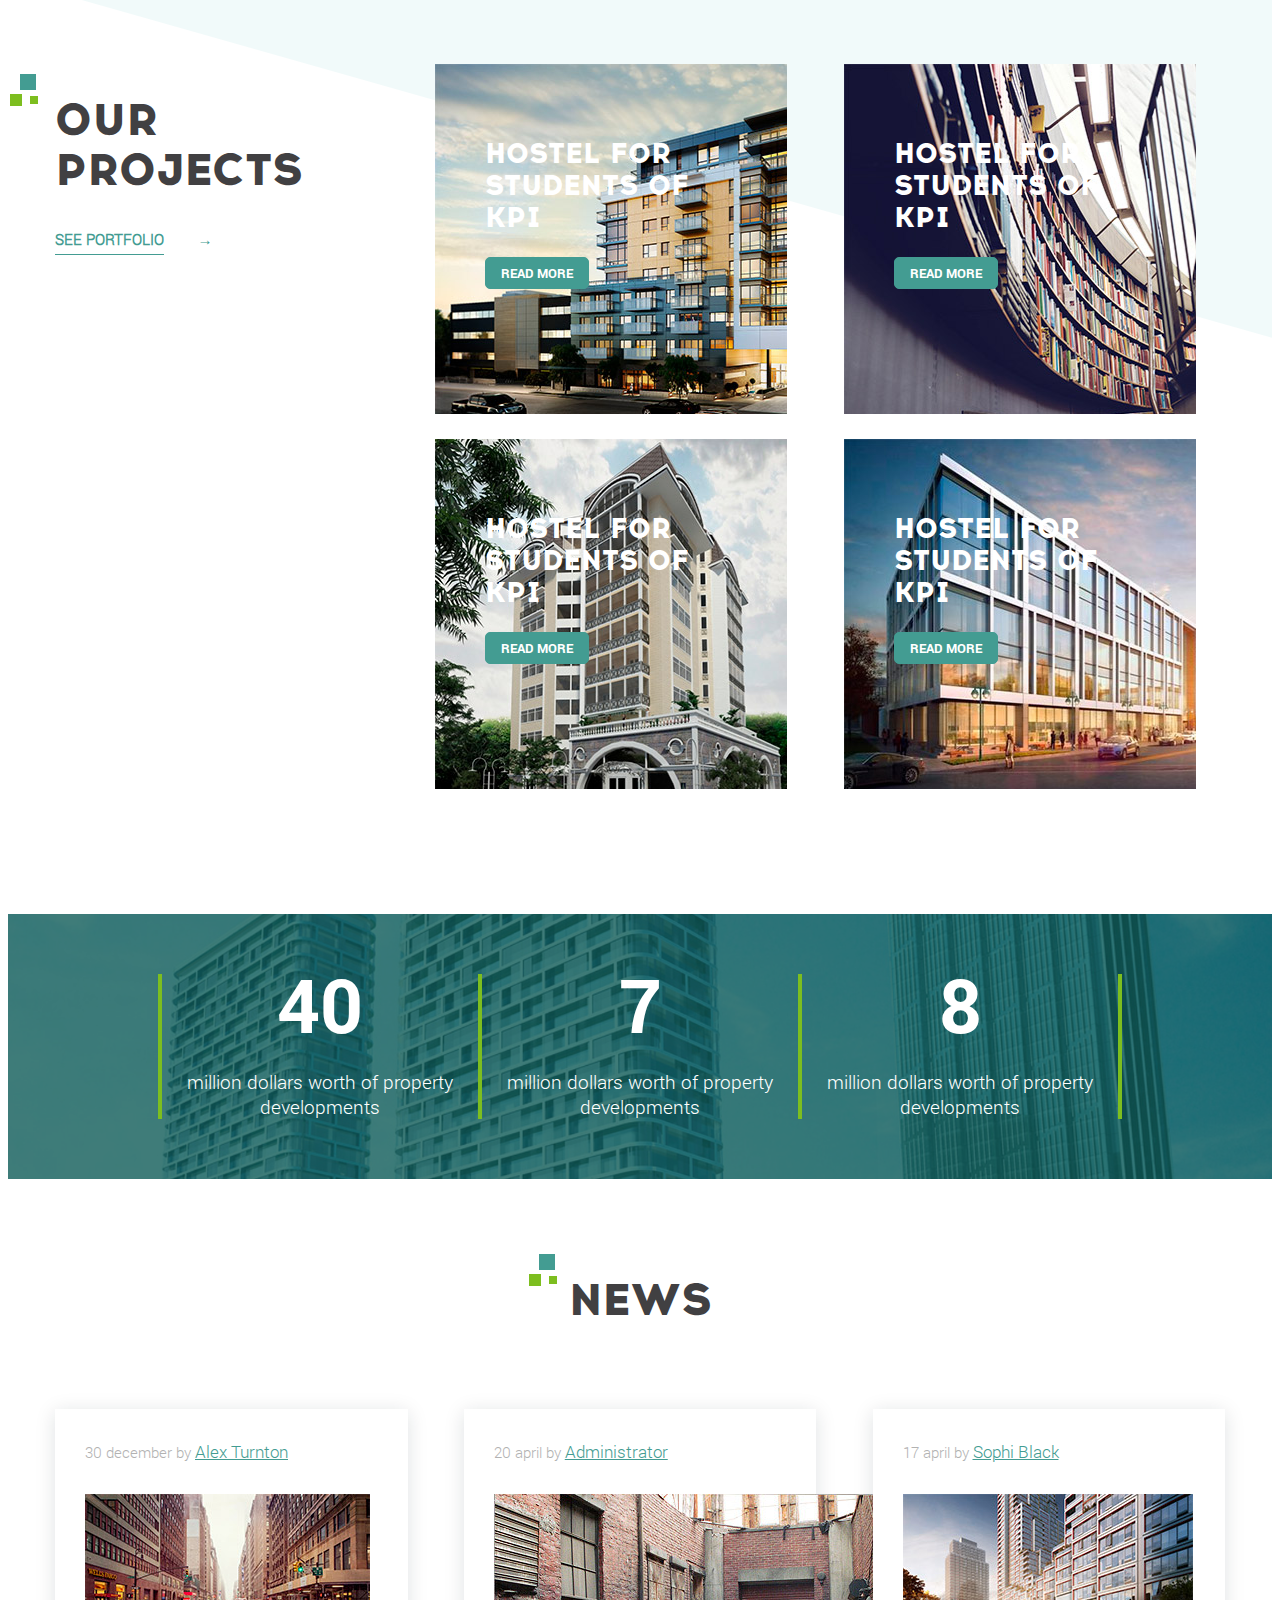
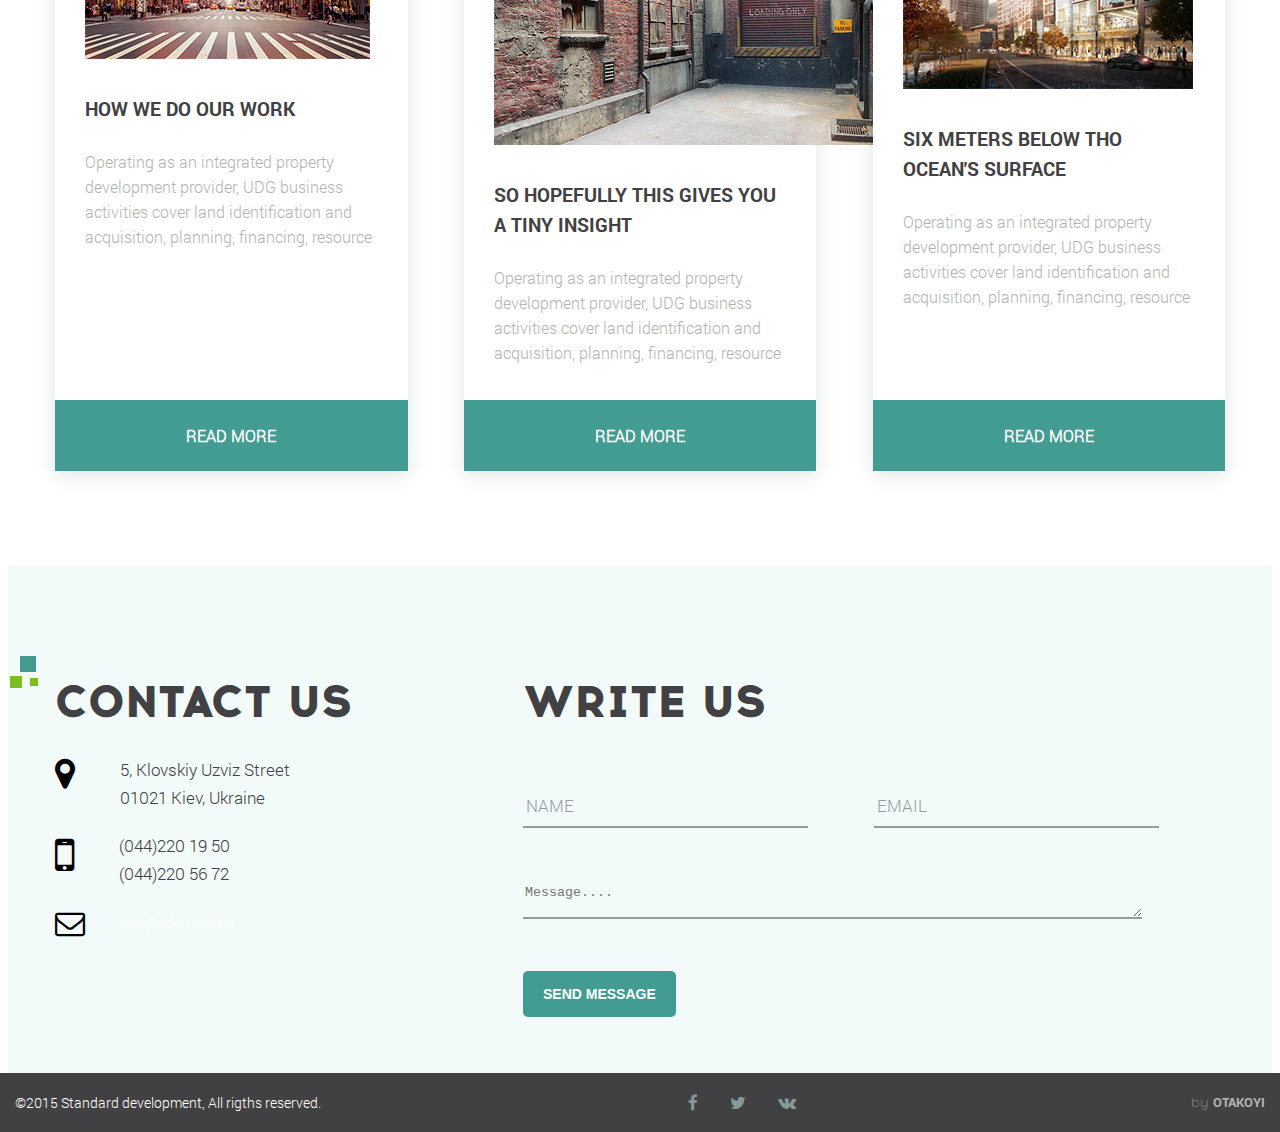
==== commit e69b9348: "webpage styles" ====
--- a/O-YI_website/index.html
+++ b/O-YI_website/index.html
@@ -7,7 +7,7 @@
     <link rel="stylesheet" href="style.css">
     <link rel="stylesheet" href="https://cdnjs.cloudflare.com/ajax/libs/font-awesome/4.7.0/css/font-awesome.css">
 
-   
+
 </head>
 
 <body>
@@ -16,7 +16,7 @@
         <div class="overlay"></div>
         <div class="navbar">
             <div class="logo">
-                <img src="img/logo.png" alt="UPG">
+                <img src="imgs/logo.png" alt="UPG">
             </div>
             <ul class="nav-menu">
                 <li class='nav-item'><a href="#" class="link">Home</a></li>
@@ -44,6 +44,7 @@
     </header>
     <!--HEADER-->
 
+<div class="main-content">
     <!--BEGIN: WHO WE ARE SECTION-->
     <section id="about" class="about">
         <div class="container">
@@ -56,7 +57,7 @@
                         financing, resource management, project marketing, building design and construction of design.</p>
                 </div>
                 <div class="about-wrapper__img">
-                    <img src="img/about-img.png" alt="image">
+                    <img src="imgs/about_us.jpg" alt="image">
                     <span></span>
                 </div>
             </div>
@@ -105,7 +106,7 @@
         </div>
     </section>
     <!--END: PROJECTS-->
-
+</div>
     <!--BEGIN: COUNTER-->
     <section class="counter">
         <div class="blur"></div>
@@ -137,27 +138,27 @@
                 <div class="news-content__item">
                     <span>30 december by <a href="#">Alex Turnton</a></span>
                     <div class="news-content__item-img">
-                        <img src="img/news-img.png" alt="New York">
+                        <img src="imgs/news_1.jpg" alt="Building">
+                    </div>
+                    <h4>How we do our work</h4>
+                    <p>Operating as an integrated property development provider, UDG business activities cover land identification and acquisition, planning, financing, resource </p>
+                    <a href="#" class="btn">Read More</a>
+                </div>
+                <div class="news-content__item">
+                    <span>20 april by <a href="#">Administrator</a></span>
+                    <div class="news-content__item-img">
+                        <img src="imgs/news_2.jpg" alt="Building">
                     </div>
                     <h4>So hopefully this gives you a tiny insight</h4>
                     <p>Operating as an integrated property development provider, UDG business activities cover land identification and acquisition, planning, financing, resource </p>
                     <a href="#" class="btn">Read More</a>
                 </div>
                 <div class="news-content__item">
-                    <span>30 december by <a href="#">Alex Turnton</a></span>
+                    <span>17 april by <a href="#">Sophi Black</a></span>
                     <div class="news-content__item-img">
-                        <img src="img/news-img.png" alt="New York">
-                    </div>
-                    <h4>So hopefully this gives you a tiny insight</h4>
-                    <p>Operating as an integrated property development provider, UDG business activities cover land identification and acquisition, planning, financing, resource </p>
-                    <a href="#" class="btn">Read More</a>
-                </div>
-                <div class="news-content__item">
-                    <span>30 december by <a href="#">Alex Turnton</a></span>
-                    <div class="news-content__item-img">
-                        <img src="img/news-img.png" alt="New York">
-                    </div>
-                    <h4>So hopefully this gives you a tiny insight</h4>
+                        <img src="imgs/news_3.jpg" alt="Building">
+                    </div>
+                    <h4>Six meters below tho ocean's surface</h4>
                     <p>Operating as an integrated property development provider, UDG business activities cover land identification and acquisition, planning, financing, resource </p>
                     <a href="#" class="btn">Read More</a>
                 </div>
@@ -211,7 +212,7 @@
                 <a href="#"> <i class="fa fa-vk" aria-hidden="true"></i>
                 </a>
             </div>
-            <span>by <a href="#">otakoyi</a></span>
+            <span>by <a href="#">OTAKOYI</a></span>
         </div>
     </footer>
     <!--END: FOOTER-->
@@ -220,4 +221,4 @@
     <script src="js/common.js"></script>
 </body>
 
-</html>+</html>
--- a/O-YI_website/style.css
+++ b/O-YI_website/style.css
@@ -1,3 +1,27 @@
+
+@font-face {
+    font-family: 'Roboto Bold';
+    src: url('fonts/roboto_bold.ttf');
+}
+
+@font-face {
+    font-family: 'Roboto Light';
+    src: url('fonts/roboto_light.ttf');
+}
+
+@font-face {
+    font-family: 'Acrom Extra Bold';
+    src: url('fonts/acrom_extra_bold.otf');
+}
+
+@font-face {
+    font-family: 'Acrom Light';
+    src: url('fonts/acrom_light.otf');
+}
+
+
+/****************************************************/
+
 html,
 body {
   height: 100%;
@@ -34,7 +58,8 @@
   width: 100%;
   height: 100%;
   opacity: 0.6;
-  background: url("imgs/mask.jpg");
+  background: url("imgs/dot_mask.png");
+  background-color: rgba(15,91,88,0.8);
 }
 .navbar {
   width: 100%;
@@ -54,15 +79,17 @@
 
 a {
   text-decoration: none;
+  color: #ffffff;
+  font: 300 17px/35px 'Roboto Light';
 }
 
 .nav-item {
   margin-right: 40px;
 }
 .lang {
-  color: white;
+  color: #ffffff;
   text-decoration: none;
-  font: 300 17px/35px $roboto_light;
+  font: 300 17px/35px 'Roboto Light';
   border-top: 1px solid rgba(190,214,47,0);
   transition: 0.3s ease-out;
 }
@@ -72,35 +99,35 @@
 }
 .search {
   font-size: 20px;
-  color: $light_green;
+  color: #bed62f;
 }
 .lang {
-  border: 1px solid $light_green;
+  border: 1px solid #bed62f;
   padding: 8px 10px;
 }
 .lang:hover {
-  background-color: $light_green;
+  background-color: #bed62f;
 }
 .switch_pages {
-  border-left: 5px solid $light_green;
+  border-left: 5px solid #bed62f;
   position: relative;
   z-index: 5;
 }
 .pagination {
   margin-left: 60px;
-  color: $white;
+  color: #ffffff;
 }
 .back:hover,
 .forward:hover {
   cursor: pointer;
-  color: $light_green;
+  color: #bed62f;
 }
 .current {
-  color: $light_green;
+  color: #bed62f;
 }
 .switch_pages h1 {
-  font: 700 58px/70px $acrom_bold;
-  color: $white;
+  font: 700 58px/70px 'Acrom Extra Bold';
+  color: #ffffff;
   text-transform: uppercase;
   margin-left: 60px;
 }
@@ -112,7 +139,7 @@
   height: 35px;
   margin-bottom: 40px;
   border-radius: 100px;
-  border: 2px solid $white;
+  border: 2px solid #ffffff;
   transition: 0.5s ease-out;
 }
 .arrow-down .scroll {
@@ -120,29 +147,40 @@
   position: absolute;
   top: 7px;
   left: 10px;
-  background-color: $light_green;
+  background-color: #bed62f;
   width: 2px;
   height: 10px;
-  color: $light_green;
+  color: #bed62f;
 }
 .arrow-down:hover {
-  background-color: $white;
+  background-color: #ffffff;
   transition: 0.5s ease-out;
 }
 /**********ANIMATION*********/
 .bounce {
   animation: bounce 2s infinite;
 }
+
+
+
+.main-content{
+  background-image: url("imgs/diagonal.png");
+  background-repeat: no-repeat;
+  background-clip: border-box;
+}
 /*********************ABOUT*********************/
+
 .about {
   padding: 70px 0 130px 0;
-}
+
+}
+
 h1 {
-  font: 700 45px/50px $acrom_bold;
+  font: 700 45px/50px 'Acrom Extra Bold';
   position: relative;
   margin-bottom: 30px;
   text-transform: uppercase;
-  color: $light_grey;
+  color: #414042;
 }
 h1 span {
   position: absolute;
@@ -151,7 +189,7 @@
   display: block;
   width: 16px;
   height: 16px;
-  background-color: $blue;
+  background-color: #439c92;
 }
 h1 span::before {
   content: "";
@@ -161,7 +199,7 @@
   display: block;
   width: 12px;
   height: 12px;
-  background-color: $green;
+  background-color: #7dbe1f;
 }
 h1 span::after {
   content: "";
@@ -171,7 +209,7 @@
   display: block;
   width: 8px;
   height: 8px;
-  background-color: $green;
+  background-color: #7dbe1f;
 }
 .about-wrapper {
   display: flex;
@@ -181,8 +219,8 @@
   width: 68%;
 }
 .about-wrapper__text p {
-  font: 300 17px/35px $roboto_light;
-  color: $light_grey;
+  font: 300 17px/35px 'Roboto Light';
+  color: #414042;
   margin: 0;
 }
 .about-wrapper__img {
@@ -196,7 +234,7 @@
 }
 .about-wrapper__img span {
   position: absolute;
-  background-color: $green;
+  background-color: #7dbe1f;
   display: block;
   width: 19px;
   height: 19px;
@@ -206,7 +244,7 @@
 .about-wrapper__img span::before {
   content: "";
   position: absolute;
-  background-color: $blue;
+  background-color: ;
   display: block;
   width: 24px;
   height: 24px;
@@ -215,11 +253,12 @@
 }
 .more,
 .projects-title a {
-  font: 700 15px/30px $roboto_light;
+  font: 700 15px/30px 'Roboto Light';
+
   text-decoration: none;
-  border-bottom: 1px solid $blue;
+  border-bottom: 1px solid ;
   display: inline-block;
-  color: $blue;
+  color:  #439c92 ;
   text-transform: uppercase;
   margin-top: 70px;
 }
@@ -257,50 +296,54 @@
   position: relative;
   transition: 0.5s ease-out;
 }
-.projects-items__elem-first,
+.projects-items__elem-first {
+  background: url("imgs/project_1.jpg") no-repeat;
+}
+.projects-items__elem-second {
+  background: url("imgs/project_2.jpg") no-repeat;
+}
+
 .projects-items__elem-third {
-  background: url("../img/first.png") no-repeat;
-}
-.projects-items__elem-second {
-  background: url("../img/second.png") no-repeat;
-}
+    background: url("imgs/project_3.jpg") no-repeat;
+}
+
 .projects-items__elem-fourth {
-  background: url("../img/fourth.png") no-repeat;
+  background: url("imgs/project_4.jpg") no-repeat;
 }
 .projects-items__elem-content {
   padding: 50px;
   height: 250px;
   background: rgba(15,91,88,0);
-  transition: 0.5s ease-out;
 }
 .projects-items__elem-content h2 {
-  font: 700 28px/32px $acrom_bold;
-  text-transform: uppercase;
-  color: $white;
+  font: 700 28px/32px 'Acrom Extra Bold';
+  text-transform: uppercase;
+  color: #ffffff;
 }
 .projects-items__elem-content p {
-  font: 300 18px/24px $roboto_light;
-  color: $white;
+  font: 300 14px/24px 'Roboto Light';
+  color: #ffffff;
   display: none;
-  transition: 0.3s ease-out;
+  transition: 1s cubic-bezier(0.4, 0, 1, 1);
 }
 .projects-items__elem-content a {
   display: inline-block;
-  border: 1px solid $blue;
-  background-color: $blue;
-  color: $white;
+  border: 1px solid #439c92;
+  background-color: #439c92;
+  color: #ffffff;
   text-transform: uppercase;
   text-decoration: none;
-  font: 700 13px/30px $roboto_bold;
+  font: 700 13px/30px 'Roboto Bold';
   padding: 0 15px;
   border-radius: 5px;
 }
 .projects-items__elem-content:hover {
-  transition: 0.5s ease-out;
+  transition: 1s ease-out;
   background: rgba(15,91,88,0.5);
+  box-shadow: 0 0 30px rgba(0,0,0,0.5);
 }
 .projects-items__elem:hover h2 {
-  border-bottom: 1px solid $green;
+  border-bottom: 1px solid #7dbe1f;
 }
 .projects-items__elem:hover p {
   display: block;
@@ -314,10 +357,11 @@
 }
 /*********************COUNTER*********************/
 .counter {
-  background: url("../img/counter-bg.jpg") 50%;
+  background: url("imgs/banner_bg.jpg") 50%;
   background-size: cover;
   position: relative;
   padding: 60px 0;
+  color: #ffffff;
 }
 .counter-content {
   display: flex;
@@ -331,20 +375,20 @@
   flex-direction: column;
   align-items: center;
   text-align: center;
-  border-right: 4px solid $green;
+  border-right: 4px solid #7dbe1f;
   width: 25%;
 }
 .counter-content__elem:first-child {
-  border-left: 4px solid $green;
+  border-left: 4px solid #7dbe1f;
 }
 .counter-content__elem span:first-child {
-  font: 700 75px/60px $roboto_bold;
-  color: $white;
+  font: 700 75px/60px 'Roboto Bold';
+  color: #ffffff;
   margin-bottom: 35px;
 }
 .counter-content__elem span:last-child {
-  font: 300 19px/25px $roboto_light;
-  color: $white;
+  font: 300 19px/25px 'Roboto Light';
+  color: #ffffff;
 }
 .blur {
   position: absolute;
@@ -374,7 +418,7 @@
   position: relative;
   width: 25%;
   padding: 25px 30px;
-  background-color: $white;
+  background-color: #ffffff;
   box-shadow: 0px 3px 19px 0px rgba(10,30,39,0.13);
   transition: 0.5s ease-out;
 }
@@ -383,35 +427,37 @@
   margin-top: -10px;
 }
 .news-content__item span {
-  font: 300 15px/28px $roboto_light;
-  color: $darken_grey;
+  font: 300 15px/28px 'Roboto Light';
+  color:  #b2b2b2;
   display: block;
   margin-bottom: 25px;
 }
 .news-content__item span a {
-  color: $blue;
+  color: #439c92;
+  text-decoration: underline;
 }
 .news-content__item h4 {
   text-transform: uppercase;
-  font: 700 19px/30px $roboto_bold;
-  color: $light_grey;
+  font: 700 19px/30px 'Roboto Bold';
+  color: #414042;
 }
 .news-content__item p {
-  font: 300 16px/25px $roboto_light;
-  color: $darken_grey;
+  font: 300 16px/25px 'Roboto Light';
+  color:  #b2b2b2;
   padding-bottom: 65px;
 }
 .news-content__item .btn {
   position: absolute;
   bottom: 0;
   left: 1px;
+  margin-left: -1px;
   width: 100%;
   padding: 18px 0;
   display: inline-block;
-  background-color: $blue;
+  background-color: #439c92 ;
   text-align: center;
   text-decoration: none;
-  color: $white;
+  color: #ffffff;
   text-transform: uppercase;
   font-weight: bold;
   font-size: 16px;
@@ -431,11 +477,11 @@
 }
 .footer-data .address i {
   font-size: 35px;
-  color: $blue;
+  color: ;
 }
 .footer-data .address span {
-  font: 300 17px/28px $roboto_light;
-  color: $light_grey;
+  font: 300 17px/28px 'Roboto Light';
+  color: #414042;
   margin-left: 45px;
 }
 .footer-data .mobile {
@@ -443,11 +489,11 @@
 }
 .footer-data .mobile i {
   font-size: 45px;
-  color: $blue;
+  color: ;
 }
 .footer-data .mobile span {
-  font: 300 17px/28px $roboto_light;
-  color: $light_grey;
+  font: 300 17px/28px 'Roboto Light';
+  color: #414042;
   margin-left: 45px;
 }
 .footer-data .email {
@@ -455,11 +501,11 @@
 }
 .footer-data .email i {
   font-size: 30px;
-  color: $blue;
+  color: ;
 }
 .footer-data .email a {
-  color: $blue;
-  font: 300 15px/28px $roboto_light;
+  color: ;
+  font: 300 15px/28px 'Roboto Light';
   display: block;
   margin-left: 35px;
 }
@@ -496,20 +542,21 @@
 input[type="text"]:focus,
 input[type="email"]:focus {
   outline: none;
-  border-color: $blue;
+  border-color: #439c92;
 }
 input[type="text"]:focus +label,
 input[type="email"]:focus +label,
 input[type="text"].not-empty +label,
 input[type="email"].not-empty +label {
   transform: translateY(-24px);
-  color: $blue;
+  font: 300 13px/35px 'Roboto Light';
+  color:#989b9c ;
 }
 label {
   position: absolute;
   bottom: 11px;
   left: 3px;
-  font-size: 14px;
+  font: 300 17px/35px 'Roboto Light';
   line-height: 22px;
   font-weight: 400;
   cursor: text;
@@ -526,15 +573,15 @@
   margin-bottom: 20px;
 }
 .form-control:focus {
-  border-color: $blue;
+  border-color: #439c92 ;
   outline: none;
 }
 button[type="submit"] {
   border: 0;
-  background-color: $blue;
+  background-color: #439c92 ;
   padding: 15px 20px;
   border-radius: 5px;
-  color: $white;
+  color: #ffffff;
   text-transform: uppercase;
   font-weight: 700;
   font-size: 14px;
@@ -542,17 +589,20 @@
 }
 button[type="submit"]:focus {
   outline: none;
+  background-color: #989b9c;
 }
 .copy {
+  margin-left: -1%;
+    margin-right: -1%;
   display: flex;
   justify-content: space-between;
   align-items: center;
   padding: 0 20px;
-  background-color: $light_grey;
+  background-color: #414042;
 }
 .copy p {
-  color: $white;
-  font: 300 14px/31px $roboto_light;
+  color: #ffffff;
+  font: 300 14px/31px 'Roboto Light';
 }
 .copy .social a {
   text-decoration: none;
@@ -561,9 +611,10 @@
 }
 .copy span {
   color: #859997;
+  font: 300 13px/35px 'Acrom Light';
 }
 .copy span a {
-  font: 700 13px/22px $roboto_bold;
+  font: 700 13px/22px 'Roboto Bold';
   text-decoration: none;
   text-transform: uppercase;
   color: #b3b3b3;
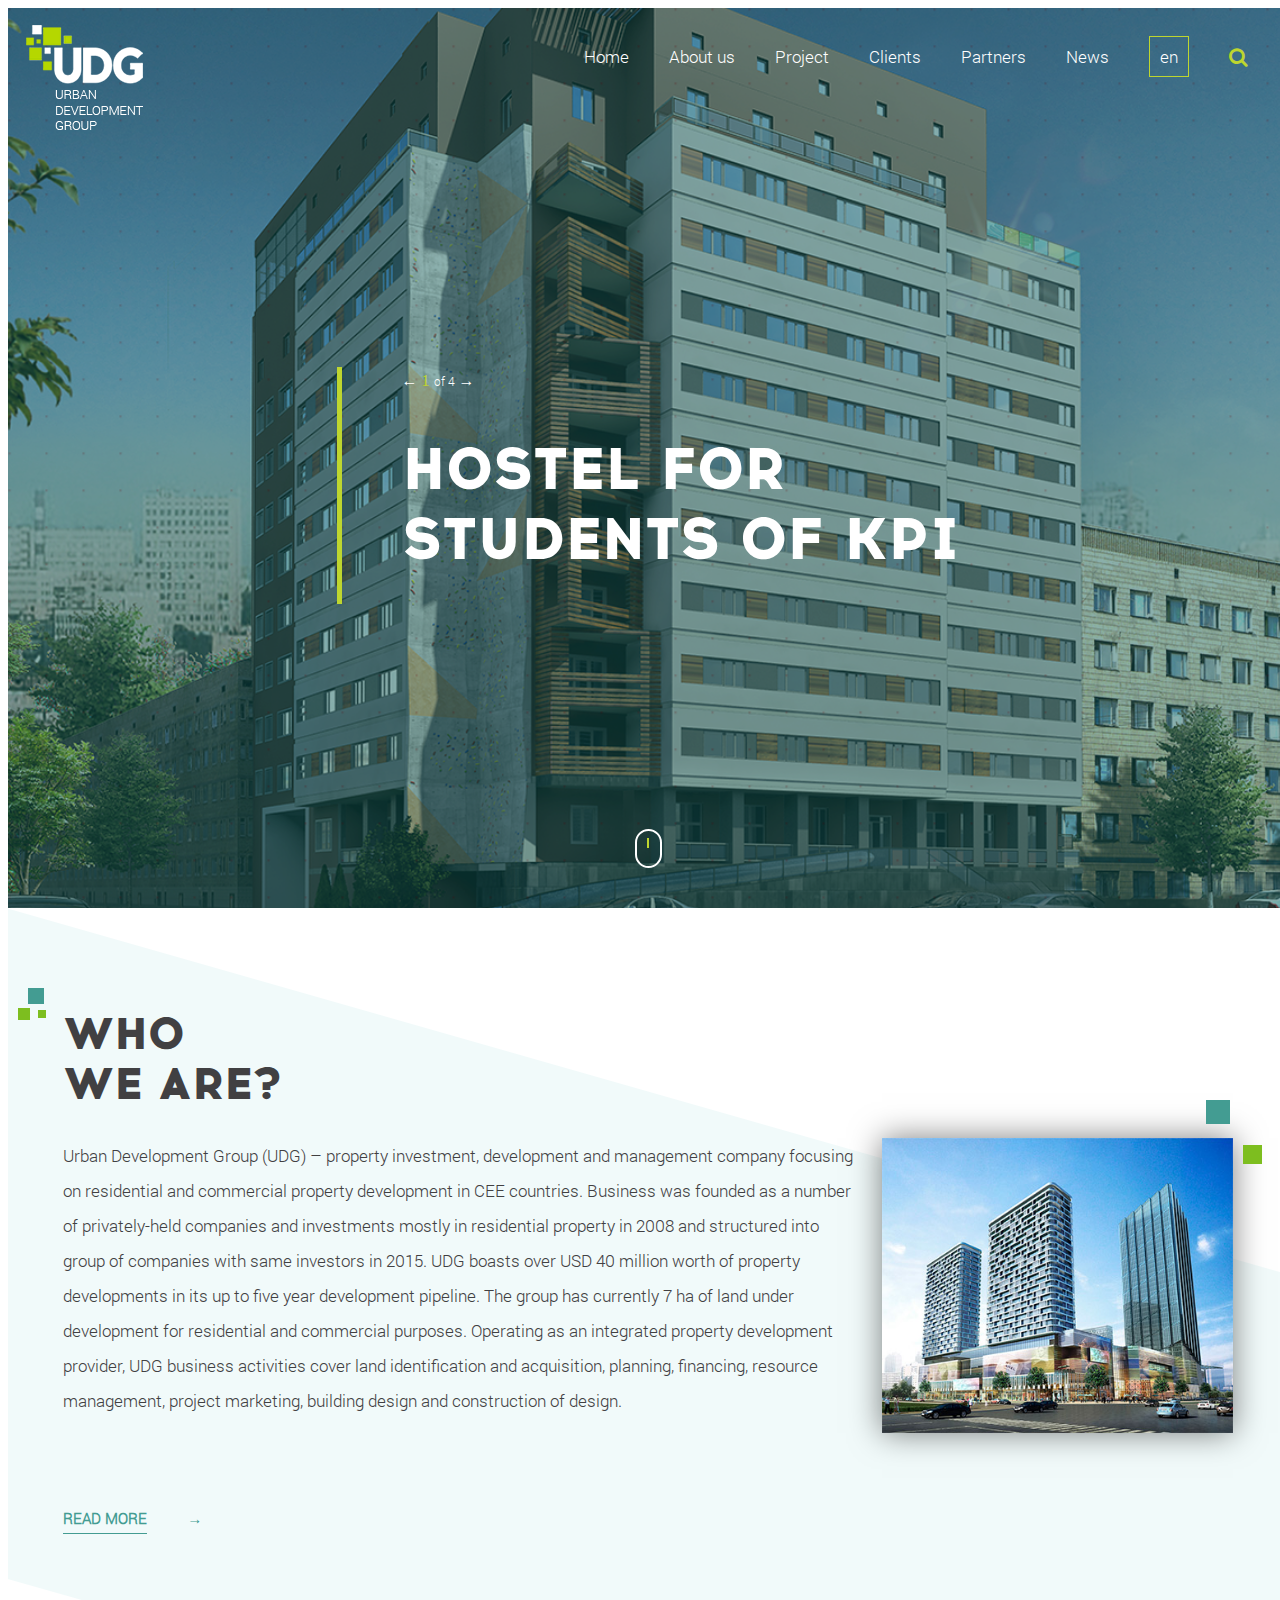
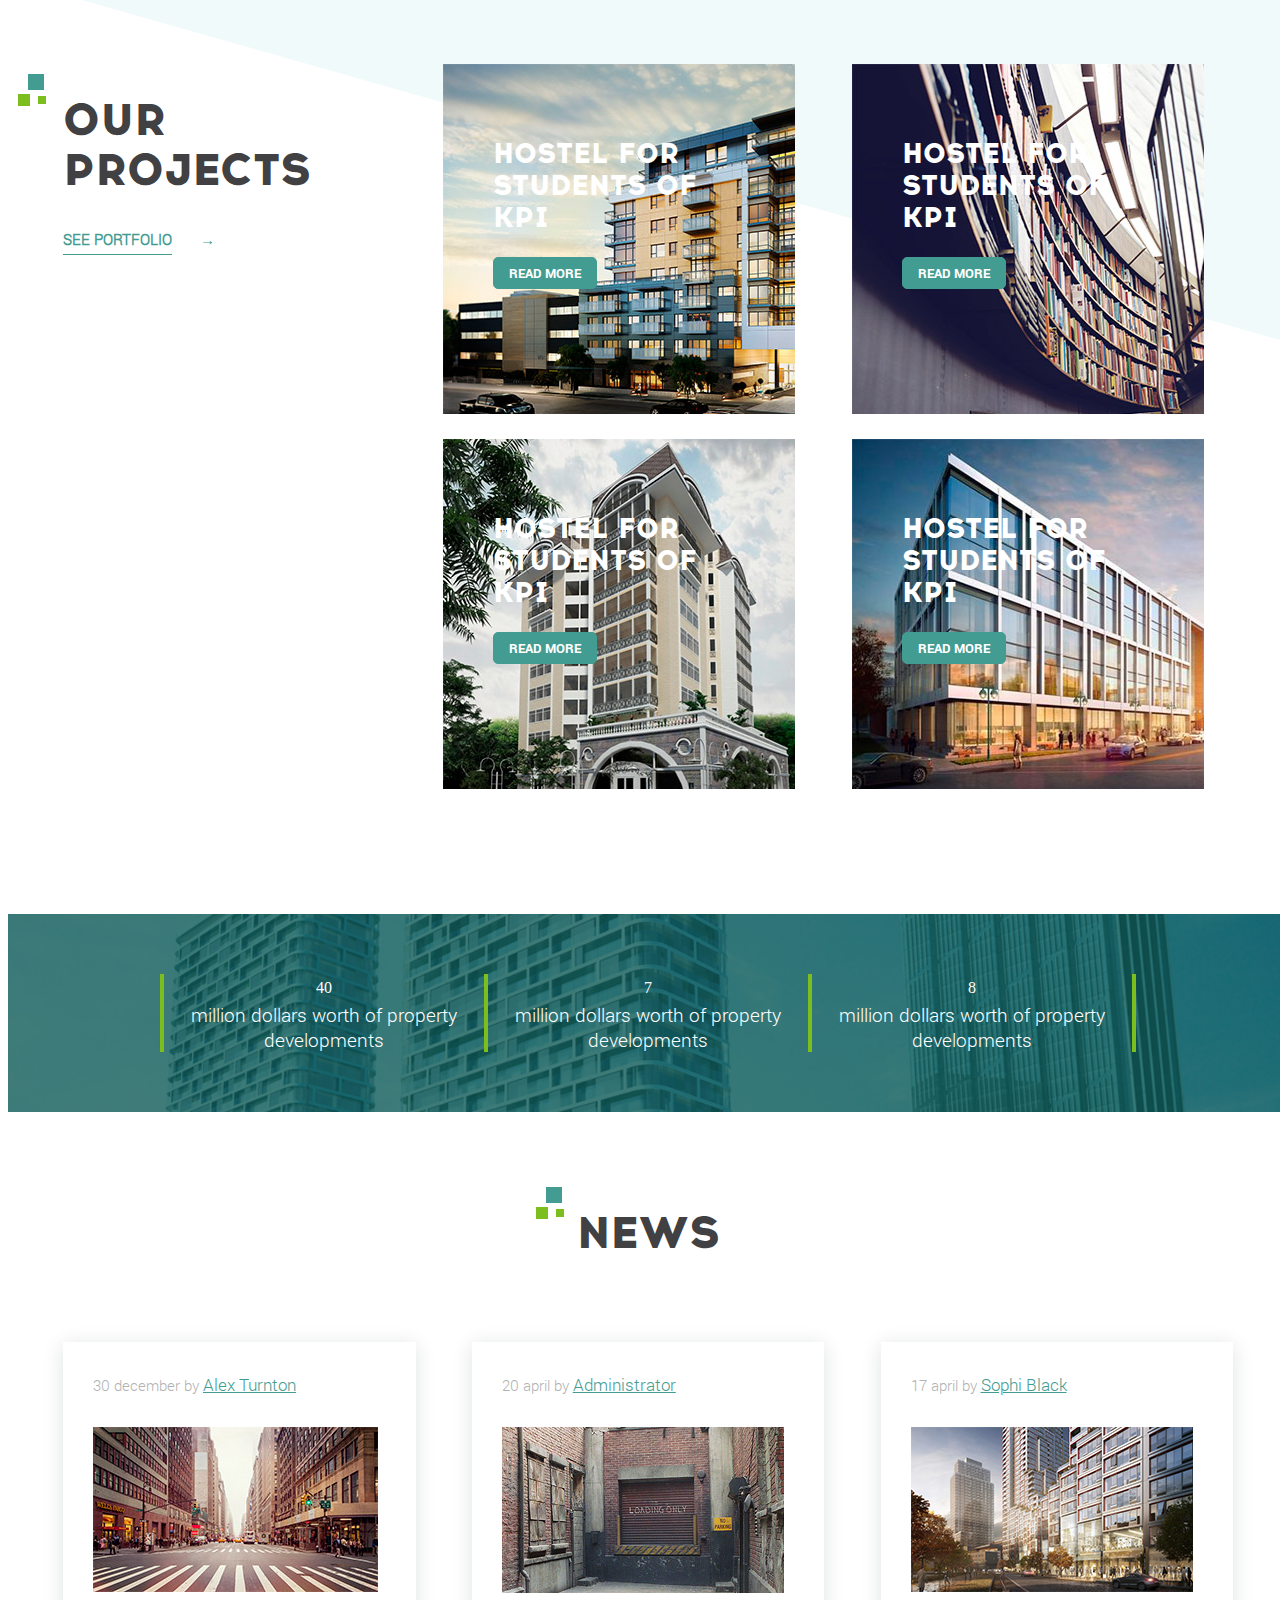
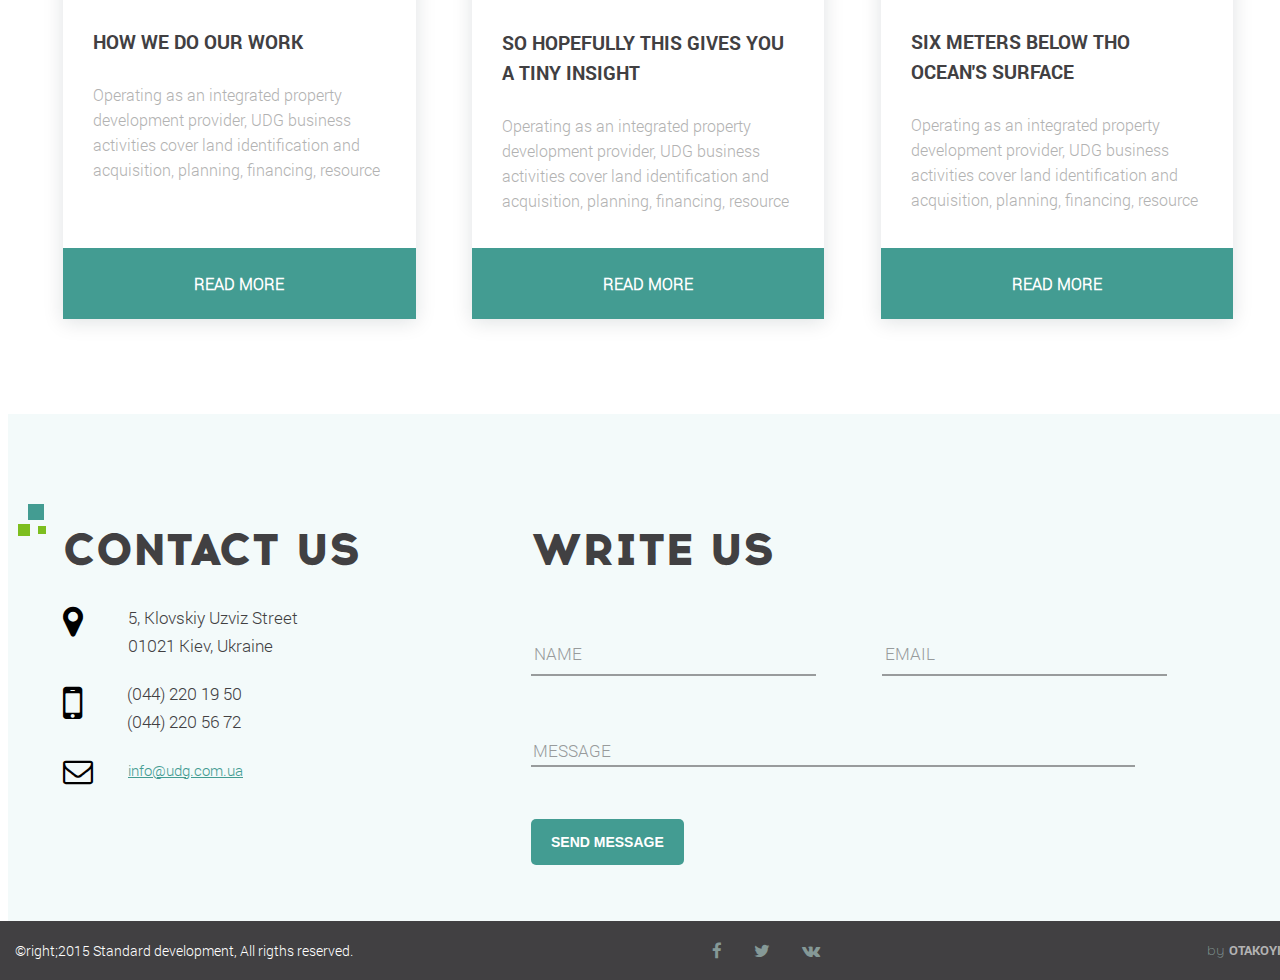
==== commit 02b48ebb: "Added end styles" ====
--- a/O-YI_website/index.html
+++ b/O-YI_website/index.html
@@ -6,14 +6,12 @@
     <title>Title</title>
     <link rel="stylesheet" href="style.css">
     <link rel="stylesheet" href="https://cdnjs.cloudflare.com/ajax/libs/font-awesome/4.7.0/css/font-awesome.css">
-
-
 </head>
 
 <body>
     <!--HEADER-->
     <header>
-        <div class="overlay"></div>
+        <div class="mask"></div>
         <div class="navbar">
             <div class="logo">
                 <img src="imgs/logo.png" alt="UPG">
@@ -22,7 +20,7 @@
                 <li class='nav-item'><a href="#" class="link">Home</a></li>
                 <li class='nav-item'><a href="#" class="link">About us</a></li>
                 <li class='nav-item'><a href="#" class="link">Project</a></li>
-               	<li class='nav-item'><a href="#" class="link">Clients</a></li>
+                <li class='nav-item'><a href="#" class="link">Clients</a></li>
                 <li class='nav-item'><a href="#" class="link">Partners</a></li>
                 <li class='nav-item'><a href="#" class="link">News</a></li>
                 <li class='nav-item'><a href="#" class="lang">en</a></li>
@@ -44,119 +42,116 @@
     </header>
     <!--HEADER-->
 
-<div class="main-content">
-    <!--BEGIN: WHO WE ARE SECTION-->
-    <section id="about" class="about">
-        <div class="container">
-            <h1>Who <br> we are? <span></span></h1>
-            <div class="about-wrapper">
-                <div class="about-wrapper__text">
-                    <p>Urban Development Group (UDG) – property investment, development and management company focusing on residential and commercial property development in CEE countries. Business was founded as a number of privately-held companies and
-                        investments mostly in residential property in 2008 and structured into group of companies with same investors in 2015. UDG boasts over USD 40 million worth of property developments in its up to five year development pipeline. The
-                        group has currently 7 ha of land under development for residential and commercial purposes. Operating as an integrated property development provider, UDG business activities cover land identification and acquisition, planning,
-                        financing, resource management, project marketing, building design and construction of design.</p>
-                </div>
-                <div class="about-wrapper__img">
-                    <img src="imgs/about_us.jpg" alt="image">
-                    <span></span>
-                </div>
-            </div>
-            <a href="#" class="more">Read More</a>
-        </div>
-    </section>
-    <!--END: WHO WE ARE SECTION-->
-
-    <!--BEGIN: PROJECTS-->
-    <section id="projects" class="projects">
-        <div class="container flex-container">
-            <div class="projects-title">
-                <h1>Our<br>Projects<span></span></h1>
-                <a href="#">See Portfolio</a>
-            </div>
-            <div class="projects-items">
-                <div class="projects-items__elem projects-items__elem-first">
-                    <div class="projects-items__elem-content">
-                        <h2>Hostel for<br>students of kpi</h2>
-                        <p>Business was founded as a number of privately-held companies...</p>
-                        <a href="#">Read More</a>
-                    </div>
-                </div>
-                <div class="projects-items__elem projects-items__elem-second">
-                    <div class="projects-items__elem-content">
-                        <h2>Hostel for<br>students of kpi</h2>
-                        <p>Business was founded as a number of privately-held companies...</p>
-                        <a href="#">Read More</a>
-                    </div>
-                </div>
-                <div class="projects-items__elem projects-items__elem-third">
-                    <div class="projects-items__elem-content">
-                        <h2>Hostel for<br>students of kpi</h2>
-                        <p>Business was founded as a number of privately-held companies...</p>
-                        <a href="#">Read More</a>
-                    </div>
-                </div>
-                <div class="projects-items__elem projects-items__elem-fourth">
-                    <div class="projects-items__elem-content">
-                        <h2>Hostel for students of kpi</h2>
-                        <p>Business was founded as a number of privately-held companies...</p>
-                        <a href="#">Read More</a>
-                    </div>
-                </div>
-            </div>
-        </div>
-    </section>
-    <!--END: PROJECTS-->
-</div>
-    <!--BEGIN: COUNTER-->
-    <section class="counter">
+    <div class="main-content">
+        <!--ABOUT-->
+        <section id="about" class="about">
+            <div class="container">
+                <h1>Who <br> we are? <span></span></h1>
+                <div class="wrap">
+                    <div class="description">
+                        <p>Urban Development Group (UDG) – property investment, development and management company focusing on residential and commercial property development in CEE countries. Business was founded as a number of privately-held companies and investments mostly in residential property in 2008 and structured into group of companies with same investors in 2015. UDG boasts over USD 40 million worth of property developments in its up to five year development pipeline. The group has currently 7 ha of land under development for residential and commercial purposes. Operating as an integrated property development provider, UDG business activities cover land identification and acquisition, planning, financing, resource management, project marketing, building design and construction of design.</p>
+                    </div>
+                    <div class="desc_photo">
+                        <img src="imgs/about_us.jpg" alt="image">
+                        <span></span>
+                    </div>
+                </div>
+                <a href="#" class="more">Read More</a>
+            </div>
+        </section>
+        <!--ABOUT-->
+
+        <!--PROJECTS-->
+        <section id="projects" class="projects">
+            <div class="container proj">
+                <div class="projects-title">
+                    <h1>Our<br>Projects<span></span></h1>
+                    <a href="#">See Portfolio</a>
+                </div>
+                <div class="projects-items">
+                    <div class="proj_items one">
+                        <div class="proj_description">
+                            <h2>Hostel for<br>students of kpi</h2>
+                            <p>Business was founded as a number of privately-held companies...</p>
+                            <a href="#">Read More</a>
+                        </div>
+                    </div>
+                    <div class="proj_items two">
+                        <div class="proj_description">
+                            <h2>Hostel for<br>students of kpi</h2>
+                            <p>Business was founded as a number of privately-held companies...</p>
+                            <a href="#">Read More</a>
+                        </div>
+                    </div>
+                    <div class="proj_items three">
+                        <div class="proj_description">
+                            <h2>Hostel for<br>students of kpi</h2>
+                            <p>Business was founded as a number of privately-held companies...</p>
+                            <a href="#">Read More</a>
+                        </div>
+                    </div>
+                    <div class="proj_items four">
+                        <div class="proj_description">
+                            <h2>Hostel for students of kpi</h2>
+                            <p>Business was founded as a number of privately-held companies...</p>
+                            <a href="#">Read More</a>
+                        </div>
+                    </div>
+                </div>
+            </div>
+        </section>
+        <!--PROJECTS-->
+    </div>
+    <!--NUMBERS-->
+    <section class="numbers">
         <div class="blur"></div>
-        <div class="counter-content">
-            <div class="counter-content__elem">
+        <div class="numbers_description">
+            <div class="numbers_desc_item">
                 <span>40</span>
                 <span>million dollars worth of
 property developments</span>
             </div>
-            <div class="counter-content__elem">
+            <div class="numbers_desc_item">
                 <span>7</span>
                 <span>million dollars worth of
 property developments</span>
             </div>
-            <div class="counter-content__elem">
+            <div class="numbers_desc_item">
                 <span>8</span>
                 <span>million dollars worth of
 property developments</span>
             </div>
         </div>
     </section>
-    <!--END: COUNTER-->
-
-    <!--BEGIN: NEWS-->
+    <!--NUMBERS-->
+
+    <!--NEWS-->
     <section class="news">
         <h1>News<span></span></h1>
         <div class="container">
-            <div class="news-content">
-                <div class="news-content__item">
+            <div class="news_description">
+                <div class="news_desc_item">
                     <span>30 december by <a href="#">Alex Turnton</a></span>
-                    <div class="news-content__item-img">
+                    <div class="news_desc_item_img">
                         <img src="imgs/news_1.jpg" alt="Building">
                     </div>
                     <h4>How we do our work</h4>
                     <p>Operating as an integrated property development provider, UDG business activities cover land identification and acquisition, planning, financing, resource </p>
                     <a href="#" class="btn">Read More</a>
                 </div>
-                <div class="news-content__item">
+                <div class="news_desc_item">
                     <span>20 april by <a href="#">Administrator</a></span>
-                    <div class="news-content__item-img">
-                        <img src="imgs/news_2.jpg" alt="Building">
+                    <div class="news_desc_item_img">
+                        <img src="imgs/news_2.png" alt="Building">
                     </div>
                     <h4>So hopefully this gives you a tiny insight</h4>
                     <p>Operating as an integrated property development provider, UDG business activities cover land identification and acquisition, planning, financing, resource </p>
                     <a href="#" class="btn">Read More</a>
                 </div>
-                <div class="news-content__item">
+                <div class="news_desc_item">
                     <span>17 april by <a href="#">Sophi Black</a></span>
-                    <div class="news-content__item-img">
-                        <img src="imgs/news_3.jpg" alt="Building">
+                    <div class="news_desc_item_img">
+                        <img src="imgs/news_3.png" alt="Building">
                     </div>
                     <h4>Six meters below tho ocean's surface</h4>
                     <p>Operating as an integrated property development provider, UDG business activities cover land identification and acquisition, planning, financing, resource </p>
@@ -165,11 +160,11 @@
             </div>
         </div>
     </section>
-    <!--END: NEWS-->
-
-    <!--BEGIN: FOOTER-->
+    <!--NEWS-->
+
+    <!--FOOTER-->
     <footer>
-        <div class="container flex-container">
+        <div class="container proj">
             <div class="footer-data">
                 <h1>Contact Us<span></span></h1>
                 <div class="address">
@@ -178,7 +173,7 @@
                 </div>
                 <div class="mobile">
                     <i class="fa fa-mobile" aria-hidden="true"></i>
-                    <span> (044)220 19 50 <br> (044)220 56 72</span>
+                    <span> (044) 220 19 50 <br> (044) 220 56 72</span>
                 </div>
                 <div class="email">
                     <i class="fa fa-envelope-o" aria-hidden="true"></i>
@@ -188,24 +183,24 @@
             <div class="contact-form">
                 <h1>Write Us</h1>
                 <form action="#" method="post">
-                    <div class="form-field x-50">
-                        <input type="text" id="name" name="user_name" class="js-input" required>
+                    <div class="form-field small">
+                        <input type="text" id="name" name="user_name" class="input" required>
                         <label for="name">Name</label>
                     </div>
-                    <div class="form-field x-50">
-                        <input type="email" id="email" name="user_email" class="js-input" required>
+                    <div class="form-field small">
+                        <input type="email" id="email" name="user_email" class="input" required>
                         <label for="email">Email</label>
                     </div>
-                    <div class="form-field x-100">
-                        <textarea cols="75" name="message" class="form-control" placeholder="Message...." id="message" tabindex="4" required></textarea>
+                    <div class="form-field big">
+                        <textarea cols="75" name="message" class="message" placeholder="MESSAGE" id="message" tabindex="4" required></textarea>
                     </div>
                     <button type="submit">Send Message</button>
                 </form>
             </div>
         </div>
 
-        <div class="copy">
-            <p>&copy;2015 Standard development, All rigths reserved.</p>
+        <div class="copyright">
+            <p>&copyright;2015 Standard development, All rigths reserved.</p>
             <div class="social">
                 <a href="#"><i class="fa fa-facebook" aria-hidden="true"></i></a>
                 <a href="#"><i class="fa fa-twitter" aria-hidden="true"></i></a>
@@ -215,10 +210,9 @@
             <span>by <a href="#">OTAKOYI</a></span>
         </div>
     </footer>
-    <!--END: FOOTER-->
-
-    <script src="js/scripts.min.js"></script>
-    <script src="js/common.js"></script>
+    <!--FOOTER-->
+
+
 </body>
 
-</html>
+</html>--- a/O-YI_website/style.css
+++ b/O-YI_website/style.css
@@ -1,621 +1,617 @@
-
 @font-face {
     font-family: 'Roboto Bold';
     src: url('fonts/roboto_bold.ttf');
 }
-
 @font-face {
     font-family: 'Roboto Light';
     src: url('fonts/roboto_light.ttf');
 }
-
 @font-face {
     font-family: 'Acrom Extra Bold';
     src: url('fonts/acrom_extra_bold.otf');
 }
-
 @font-face {
     font-family: 'Acrom Light';
     src: url('fonts/acrom_light.otf');
 }
-
-
-/****************************************************/
+/*------------------------------------------------------------------------*/
 
 html,
 body {
-  height: 100%;
+    height: 100%;
+    width: 100%;
 }
 body {
-  font-size: 16px;
-  min-width: 320px;
-  position: relative;
-  line-height: 1.75;
-  overflow-x: hidden;
-  opacity: 1;
+    font-size: 16px;
+    min-width: 320px;
+    position: relative;
+    line-height: 1.75;
+    overflow-x: hidden;
+    opacity: 1;
 }
 .container {
-  max-width: 1170px;
-  margin: 0 auto;
-}
-/*********************HEADER*********************/
+    max-width: 1170px;
+    margin: 0 auto;
+}
+/*-------------------------------------HEADER STYLES----------------------------------------*/
+
 header {
-  display: flex;
-  flex-direction: column;
-  justify-content: space-between;
-  align-items: center;
-  height: 100vh;
-  min-height: 600px;
-  background: url("imgs/banner.png") center;
-  background-size: cover;
-  position: relative;
-}
-.overlay {
-  position: absolute;
-  top: 0;
-  left: 0;
-  z-index: 1;
-  width: 100%;
-  height: 100%;
-  opacity: 0.6;
-  background: url("imgs/dot_mask.png");
-  background-color: rgba(15,91,88,0.8);
+    display: flex;
+    flex-direction: column;
+    justify-content: space-between;
+    align-items: center;
+    height: 100vh;
+    min-height: 600px;
+    background: url("imgs/banner.png") center;
+    background-size: cover;
+    position: relative;
+}
+.mask {
+    position: absolute;
+    top: 0;
+    left: 0;
+    z-index: 1;
+    width: 100%;
+    height: 100%;
+    opacity: 0.6;
+    background: url("imgs/dot_mask.png");
+    background-color: rgba(15, 91, 88, 0.8);
 }
 .navbar {
-  width: 100%;
-  position: relative;
-  z-index: 1;
-  display: flex;
-  justify-content: space-between;
-  padding-top: 15px;
+    width: 100%;
+    position: relative;
+    z-index: 1;
+    display: flex;
+    justify-content: space-between;
+    padding-top: 15px;
 }
 .logo {
-  padding-left: 15px;
+    padding-left: 15px;
 }
 .nav-menu {
-  list-style-type: none;
-  display: flex;
-}
-
+    list-style-type: none;
+    display: flex;
+}
 a {
-  text-decoration: none;
-  color: #ffffff;
-  font: 300 17px/35px 'Roboto Light';
-}
-
+    text-decoration: none;
+    color: #ffffff;
+    font: 300 17px/35px 'Roboto Light';
+}
 .nav-item {
-  margin-right: 40px;
+    margin-right: 40px;
 }
 .lang {
-  color: #ffffff;
-  text-decoration: none;
-  font: 300 17px/35px 'Roboto Light';
-  border-top: 1px solid rgba(190,214,47,0);
-  transition: 0.3s ease-out;
-}
-.top-nav__link:not(.language):hover {
-  transition: 0.3s ease-out;
-  border-top: 1px solid #bed62f;
+    color: #ffffff;
+    text-decoration: none;
+    font: 300 17px/35px 'Roboto Light';
+    border - top: 1px solid rgba(190, 214, 47, 0);
+    transition: 0.3s ease-out;
+}
+.nav-item .link:not(.language):hover {
+    transition: 0.3s ease-out;
+    border-top: 1px solid #bed62f;
 }
 .search {
-  font-size: 20px;
-  color: #bed62f;
+    font-size: 20px;
+    color: #bed62f;
 }
 .lang {
-  border: 1px solid #bed62f;
-  padding: 8px 10px;
+    border: 1px solid #bed62f;
+    padding: 8px 10px;
 }
 .lang:hover {
-  background-color: #bed62f;
+    background-color: #bed62f;
 }
 .switch_pages {
-  border-left: 5px solid #bed62f;
-  position: relative;
-  z-index: 5;
+    border-left: 5px solid #bed62f;
+    position: relative;
+    z-index: 5;
 }
 .pagination {
-  margin-left: 60px;
-  color: #ffffff;
+    margin-left: 60px;
+    color: #ffffff;
+}
+.forward {
+    font: 300 12px/28px 'Roboto Light';
 }
 .back:hover,
 .forward:hover {
-  cursor: pointer;
-  color: #bed62f;
+    cursor: pointer;
+    color: #bed62f;
 }
 .current {
-  color: #bed62f;
+    color: #bed62f;
 }
 .switch_pages h1 {
-  font: 700 58px/70px 'Acrom Extra Bold';
-  color: #ffffff;
-  text-transform: uppercase;
-  margin-left: 60px;
+    font: 700 58px/70px 'Acrom Extra Bold';
+    color: #ffffff;
+    text-transform: uppercase;
+    margin-left: 60px;
 }
 .arrow-down {
-  position: relative;
-  z-index: 50;
-  display: inline-block;
-  width: 23px;
-  height: 35px;
-  margin-bottom: 40px;
-  border-radius: 100px;
-  border: 2px solid #ffffff;
-  transition: 0.5s ease-out;
+    position: relative;
+    z-index: 50;
+    display: inline-block;
+    width: 23px;
+    height: 35px;
+    margin-bottom: 40px;
+    border-radius: 100px;
+    border: 2px solid #ffffff;
+    transition: 0.5s ease-out;
 }
 .arrow-down .scroll {
-  display: inline-block;
-  position: absolute;
-  top: 7px;
-  left: 10px;
-  background-color: #bed62f;
-  width: 2px;
-  height: 10px;
-  color: #bed62f;
+    display: inline-block;
+    position: absolute;
+    top: 7px;
+    left: 10px;
+    background-color: #bed62f;
+    width: 2px;
+    height: 10px;
+    color: #bed62f;
 }
 .arrow-down:hover {
-  background-color: #ffffff;
-  transition: 0.5s ease-out;
-}
-/**********ANIMATION*********/
-.bounce {
-  animation: bounce 2s infinite;
-}
-
-
-
-.main-content{
-  background-image: url("imgs/diagonal.png");
-  background-repeat: no-repeat;
-  background-clip: border-box;
-}
-/*********************ABOUT*********************/
-
+    background-color: #ffffff;
+    transition: 0.5s ease-out;
+}
+.main-content {
+    background-image: url("imgs/diagonal.png");
+    background-repeat: no-repeat;
+    background-clip: border-box;
+}
 .about {
-  padding: 70px 0 130px 0;
-
-}
-
+    padding: 70px 0 130px 0;
+}
 h1 {
-  font: 700 45px/50px 'Acrom Extra Bold';
-  position: relative;
-  margin-bottom: 30px;
-  text-transform: uppercase;
-  color: #414042;
+    font: 700 45px/50px 'Acrom Extra Bold';
+    position: relative;
+    margin-bottom: 30px;
+    text-transform: uppercase;
+    color: #414042;
 }
 h1 span {
-  position: absolute;
-  top: -20px;
-  left: -35px;
-  display: block;
-  width: 16px;
-  height: 16px;
-  background-color: #439c92;
+    position: absolute;
+    top: -20px;
+    left: -35px;
+    display: block;
+    width: 16px;
+    height: 16px;
+    background-color: #439c92;
 }
 h1 span::before {
-  content: "";
-  position: absolute;
-  top: 20px;
-  left: -10px;
-  display: block;
-  width: 12px;
-  height: 12px;
-  background-color: #7dbe1f;
+    content: "";
+    position: absolute;
+    top: 20px;
+    left: -10px;
+    display: block;
+    width: 12px;
+    height: 12px;
+    background-color: #7dbe1f;
 }
 h1 span::after {
-  content: "";
-  position: absolute;
-  top: 22px;
-  left: 10px;
-  display: block;
-  width: 8px;
-  height: 8px;
-  background-color: #7dbe1f;
-}
-.about-wrapper {
-  display: flex;
-  justify-content: space-between;
-}
-.about-wrapper__text {
-  width: 68%;
-}
-.about-wrapper__text p {
-  font: 300 17px/35px 'Roboto Light';
-  color: #414042;
-  margin: 0;
-}
-.about-wrapper__img {
-  width: 30%;
-  position: relative;
-}
-.about-wrapper__img img {
-  display: block;
-  box-shadow: 0 0 30px rgba(0,0,0,0.5);
-  width: 100%;
-}
-.about-wrapper__img span {
-  position: absolute;
-  background-color: #7dbe1f;
-  display: block;
-  width: 19px;
-  height: 19px;
-  top: 7px;
-  right: -29px;
-}
-.about-wrapper__img span::before {
-  content: "";
-  position: absolute;
-  background-color: ;
-  display: block;
-  width: 24px;
-  height: 24px;
-  top: -45px;
-  right: 32px;
+    content: "";
+    position: absolute;
+    top: 22px;
+    left: 10px;
+    display: block;
+    width: 8px;
+    height: 8px;
+    background-color: #7dbe1f;
+}
+.wrap {
+    display: flex;
+    justify-content: space-between;
+}
+.description {
+    width: 68%;
+}
+.description p {
+    font: 300 17px/35px 'Roboto Light';
+    color: #414042;
+    margin: 0;
+}
+.desc_photo {
+    width: 30%;
+    position: relative;
+}
+.desc_photo img {
+    display: block;
+    box-shadow: 0 0 30px rgba(0, 0, 0, 0.5);
+    width: 100%;
+}
+.desc_photo span {
+     position: absolute;
+      background-color: #7dbe1f;
+      display: block;
+      width: 19px;
+      height: 19px;
+      top: 7px;
+      right: -29px; 
+}
+.desc_photo span::before {
+        content: "";
+        position: absolute;
+        background-color: #439c92;
+        display: block;
+        width: 24px;
+        height: 24px;
+        top: -45px;
+        right: 32px;
 }
 .more,
 .projects-title a {
-  font: 700 15px/30px 'Roboto Light';
-
-  text-decoration: none;
-  border-bottom: 1px solid ;
-  display: inline-block;
-  color:  #439c92 ;
-  text-transform: uppercase;
-  margin-top: 70px;
+    font: 700 15px/30px 'Roboto Light';
+    text-decoration: none;
+    border-bottom: 1px solid;
+    display: inline-block;
+    color: #439c92;
+    text-transform: uppercase;
+    margin-top: 70px;
 }
 .more::after,
 .projects-title a::after {
-  content: "→";
-  position: absolute;
-  left: 14%;
-}
-/*********************PROJECTS*********************/
+    content: "→";
+    position: absolute;
+    left: 14%;
+}
+/*-------------------------------------PROJECTS-----------------------------*/
+
 .projects {
-  padding-bottom: 100px;
+    padding-bottom: 100px;
 }
 .projects-title {
-  width: 30%;
+    width: 30%;
 }
 .projects-title a {
-  margin-top: 0;
+    margin-top: 0;
 }
 .projects-title a::after {
-  left: 15%;
+    left: 15%;
 }
 .projects-items {
-  display: flex;
-  width: 70%;
-  flex-wrap: wrap;
-  justify-content: space-around;
-}
-.projects-items__elem {
-  width: 43%;
-  background-size: cover;
-  height: 350px;
-  margin-bottom: 25px;
-  cursor: pointer;
-  position: relative;
-  transition: 0.5s ease-out;
-}
-.projects-items__elem-first {
-  background: url("imgs/project_1.jpg") no-repeat;
-}
-.projects-items__elem-second {
-  background: url("imgs/project_2.jpg") no-repeat;
-}
+    display: flex;
+    width: 70%;
+    flex-wrap: wrap;
+    justify-content: space-around;
+}
+.proj_items {
+    width: 43%;
+    background-size: cover;
+    height: 350px;
+    margin-bottom: 25px;
+    cursor: pointer;
+    position: relative;
+    transition: 0.5s ease-out;
+}
+.one {
+    background: url("imgs/project_1.jpg") no-repeat;
+}
+.two {
+    background: url("imgs/project_2.jpg") no-repeat;
+}
+.three {
+    background: url("imgs/project_3.jpg") no-repeat;
+}
+.four {
+    background: url("imgs/project_4.jpg") no-repeat;
+}
+.proj_description {
+    padding: 50px;
+    height: 250px;
+    background: rgba(15, 91, 88, 0);
+}
+.proj_description h2 {
+    font: 700 28px/32px 'Acrom Extra Bold';
+    text-transform: uppercase;
+    color: #ffffff;
+}
+.proj_description p {
+    font: 300 14px /24px 'Roboto Light';
+    color: #ffffff;
+    display: none;
+    transition: 1s cubic-bezier(0.4, 0, 1, 1);
+}
+.proj_description a {
+    display: inline-block;
+    border: 1px solid #439c92;
+    background-color: #439c92;
+    color: #ffffff;
+    text-transform: uppercase;
+    text-decoration: none;
+    font: 700 13px/30px 'Roboto Bold';
+    padding: 0 15px;
+    border-radius: 5px;
+}
+.proj_description:hover {
+    transition: 1s ease-out;
+    background: rgba(15, 91, 88, 0.5);
+    box-shadow: 0 0 30px rgba(0, 0, 0, 0.5);
+}
+.proj_items:hover h2 {
+    border-bottom: 1px solid #7dbe1f;
+}
+.proj_items:hover p {
+    display: block;
+}
+.proj_items:hover a {
+    background: transparent;
+}
+.proj {
+    display: flex;
+    justify-content: space-between;
+}
+/*------------------------------------------NUMBERS------------------------------*/
 
-.projects-items__elem-third {
-    background: url("imgs/project_3.jpg") no-repeat;
-}
+.numbers {
+    background: url("imgs/banner_bg.jpg") 50%;
+    background-size: cover;
+    position: relative;
+    padding: 60px 0;
+    color: #ffffff;
+}
+.numbers_description {
+    display: flex;
+    justify-content: center;
+    align-items: center;
+    z-index: 5;
+    position: relative;
+}
+.numbers_desc_item {
+    display: inline-flex;
+    flex-direction: column;
+    align-items: center;
+    text-align: center;
+    border-right: 4px solid #7dbe1f;
+    width: 25%;
+}
+.numbers_desc_item:first-child {
+    border-left: 4px solid #7dbe1f;
+}
+.numbers_desc_item span: first-child {
+    font: 700 75px/60px 'Roboto Bold';
+    color: #ffffff;
+    margin-bottom: 35px;
+}
+.numbers_desc_item span:last-child {
+    font: 300 19px/25px 'Roboto Light';
+    color: #ffffff;
+}
+.blur {
+    position: absolute;
+    top: 0;
+    left: 0;
+    width: 100%;
+    height: 100%;
+    z-index: 1;
+    background-color: rgba(15, 91, 88, 0.8);
+}
+/*---------------------------------------NEWS---------------------------------------*/
 
-.projects-items__elem-fourth {
-  background: url("imgs/project_4.jpg") no-repeat;
-}
-.projects-items__elem-content {
-  padding: 50px;
-  height: 250px;
-  background: rgba(15,91,88,0);
-}
-.projects-items__elem-content h2 {
-  font: 700 28px/32px 'Acrom Extra Bold';
-  text-transform: uppercase;
-  color: #ffffff;
-}
-.projects-items__elem-content p {
-  font: 300 14px/24px 'Roboto Light';
-  color: #ffffff;
-  display: none;
-  transition: 1s cubic-bezier(0.4, 0, 1, 1);
-}
-.projects-items__elem-content a {
-  display: inline-block;
-  border: 1px solid #439c92;
-  background-color: #439c92;
-  color: #ffffff;
-  text-transform: uppercase;
-  text-decoration: none;
-  font: 700 13px/30px 'Roboto Bold';
-  padding: 0 15px;
-  border-radius: 5px;
-}
-.projects-items__elem-content:hover {
-  transition: 1s ease-out;
-  background: rgba(15,91,88,0.5);
-  box-shadow: 0 0 30px rgba(0,0,0,0.5);
-}
-.projects-items__elem:hover h2 {
-  border-bottom: 1px solid #7dbe1f;
-}
-.projects-items__elem:hover p {
-  display: block;
-}
-.projects-items__elem:hover a {
-  background: transparent;
-}
-.flex-container {
-  display: flex;
-  justify-content: space-between;
-}
-/*********************COUNTER*********************/
-.counter {
-  background: url("imgs/banner_bg.jpg") 50%;
-  background-size: cover;
-  position: relative;
-  padding: 60px 0;
-  color: #ffffff;
-}
-.counter-content {
-  display: flex;
-  justify-content: center;
-  align-items: center;
-  z-index: 5;
-  position: relative;
-}
-.counter-content__elem {
-  display: inline-flex;
-  flex-direction: column;
-  align-items: center;
-  text-align: center;
-  border-right: 4px solid #7dbe1f;
-  width: 25%;
-}
-.counter-content__elem:first-child {
-  border-left: 4px solid #7dbe1f;
-}
-.counter-content__elem span:first-child {
-  font: 700 75px/60px 'Roboto Bold';
-  color: #ffffff;
-  margin-bottom: 35px;
-}
-.counter-content__elem span:last-child {
-  font: 300 19px/25px 'Roboto Light';
-  color: #ffffff;
-}
-.blur {
-  position: absolute;
-  top: 0;
-  left: 0;
-  width: 100%;
-  height: 100%;
-  z-index: 1;
-  background-color: rgba(15,91,88,0.8);
-}
-/*********************NEWS*********************/
 .news {
-  padding: 95px 0;
+    padding: 95px 0;
 }
 .news h1 {
-  text-align: center;
-  margin: 0 0 85px 0;
+    text-align: center;
+    margin: 0 0 85px 0;
 }
 .news h1 span {
-  left: 42%;
-}
-.news-content {
-  display: flex;
-  justify-content: space-between;
-}
-.news-content__item {
-  position: relative;
-  width: 25%;
-  padding: 25px 30px;
-  background-color: #ffffff;
-  box-shadow: 0px 3px 19px 0px rgba(10,30,39,0.13);
-  transition: 0.5s ease-out;
-}
-.news-content__item:hover {
-  transition: 0.5s ease-out;
-  margin-top: -10px;
-}
-.news-content__item span {
-  font: 300 15px/28px 'Roboto Light';
-  color:  #b2b2b2;
-  display: block;
-  margin-bottom: 25px;
-}
-.news-content__item span a {
-  color: #439c92;
-  text-decoration: underline;
-}
-.news-content__item h4 {
-  text-transform: uppercase;
-  font: 700 19px/30px 'Roboto Bold';
-  color: #414042;
-}
-.news-content__item p {
-  font: 300 16px/25px 'Roboto Light';
-  color:  #b2b2b2;
-  padding-bottom: 65px;
-}
-.news-content__item .btn {
-  position: absolute;
-  bottom: 0;
-  left: 1px;
-  margin-left: -1px;
-  width: 100%;
-  padding: 18px 0;
-  display: inline-block;
-  background-color: #439c92 ;
-  text-align: center;
-  text-decoration: none;
-  color: #ffffff;
-  text-transform: uppercase;
-  font-weight: bold;
-  font-size: 16px;
-}
-/*********************FOOTER*********************/
+    left: 42%;
+}
+.news_description {
+    display: flex;
+    justify-content: space-between;
+}
+.news_desc_item {
+    position: relative;
+    width: 25%;
+    padding: 25px 30px;
+    background-color: #ffffff;
+    box-shadow: 0px 3px 19px 0px rgba(10, 30, 39, 0.13);
+    transition: 0.5s ease-out;
+}
+.news_desc_item:hover {
+    transition: 0.5s ease-out;
+    margin-top: -10px;
+}
+.news_desc_item span {
+    font: 300 15px/28px 'Roboto Light';
+    color: #b2b2b2;
+    display: block;
+    margin-bottom: 25px;
+}
+.news_desc_item span a {
+    color: #439c92;
+    text-decoration: underline;
+}
+.news_desc_item h4 {
+    text-transform: uppercase;
+    font: 700 19px/30px 'Roboto Bold';
+    color: #414042;
+}
+.news_desc_item p {
+    font: 300 16px/25px 'Roboto Light';
+    color: #b2b2b2;
+    padding-bottom: 65px;
+}
+ .btn {
+    position: absolute;
+    bottom: 0;
+    left: 1px;
+    margin-left: -1px;
+    width: 100%;
+    padding: 18px 0;
+    display: inline-block;
+    background-color: #439c92;
+    text-align: center;
+    text-decoration: none;
+    color: #ffffff;
+    text-transform: uppercase;
+    font-weight: bold;
+    font-size: 16px;
+}
+/*---------------------------------------FOOTER------------------------------*/
+
 footer {
-  padding: 80px 0 0 0;
-  background-color: #f3fafa;
+    padding: 80px 0 0 0;
+    background-color: #f3fafa;
 }
 .footer-data {
-  width: 40%;
+    width: 40%;
 }
 .footer-data .address,
 .footer-data .mobile,
 .footer-data .email {
-  display: flex;
+    display: flex;
 }
 .footer-data .address i {
-  font-size: 35px;
-  color: ;
+    font-size: 35px;
+    color: ;
 }
 .footer-data .address span {
-  font: 300 17px/28px 'Roboto Light';
-  color: #414042;
-  margin-left: 45px;
+    font: 300 17px/28px 'Roboto Light';
+    color: #414042;
+    margin-left: 45px;
 }
 .footer-data .mobile {
-  margin-top: 20px;
+    margin-top: 20px;
 }
 .footer-data .mobile i {
-  font-size: 45px;
-  color: ;
+    font-size: 45px;
+    color: ;
 }
 .footer-data .mobile span {
-  font: 300 17px/28px 'Roboto Light';
-  color: #414042;
-  margin-left: 45px;
+    font: 300 17px/28px 'Roboto Light';
+    color: #414042;
+    margin-left: 45px;
 }
 .footer-data .email {
-  margin-top: 20px;
+    margin-top: 20px;
 }
 .footer-data .email i {
-  font-size: 30px;
-  color: ;
+    font-size: 30px;
+    color: ;
 }
 .footer-data .email a {
-  color: ;
-  font: 300 15px/28px 'Roboto Light';
-  display: block;
-  margin-left: 35px;
+    color: #439c92;
+    text-decoration: underline;
+    font: 300 15px/28px 'Roboto Light';
+    display: block;
+    margin-left: 35px;
 }
 .contact-form {
-  width: 60%;
-  margin-bottom: 56px;
+    width: 60%;
+    margin-bottom: 56px;
 }
 .contact-form form {
-  display: flex;
-  flex-wrap: wrap;
+    display: flex;
+    flex-wrap: wrap;
 }
 .form-field {
-  position: relative;
-  margin: 32px 0 23px 0;
-}
-.x-50 {
-  width: 50%;
-}
-.x-100 {
-  width: 100%;
+    position: relative;
+    margin: 32px 0 23px 0;
+}
+.small {
+    width: 50%;
+}
+.big {
+    width: 100%;
 }
 input[type="text"],
 input[type="email"] {
-  display: block;
-  background: transparent;
-  width: 80%;
-  height: 36px;
-  border-width: 0 0 2px 0;
-  border-color: #989b9c;
-  font-size: 18px;
-  line-height: 26px;
-  font-weight: 400;
+    display: block;
+    background: transparent;
+    width: 80%;
+    height: 36px;
+    border-width: 0 0 2px 0;
+    border-color: #989b9c;
+    font-size: 18px;
+    line-height: 26px;
+    font-weight: 400;
+    resize: none;
 }
 input[type="text"]:focus,
 input[type="email"]:focus {
-  outline: none;
-  border-color: #439c92;
-}
-input[type="text"]:focus +label,
-input[type="email"]:focus +label,
-input[type="text"].not-empty +label,
-input[type="email"].not-empty +label {
-  transform: translateY(-24px);
-  font: 300 13px/35px 'Roboto Light';
-  color:#989b9c ;
+    outline: none;
+    border-color: #439c92;
+}
+input[type="text"]:focus + label,
+input[type="email"]:focus + label,
+input[type="text"].not-empty + label,
+input[type="email"].not-empty + label {
+    transform: translateY(-24px);
+    font: 300 13px/35px 'Roboto Light';
+    color: #989b9c;
+    resize: none;
 }
 label {
-  position: absolute;
-  bottom: 11px;
-  left: 3px;
-  font: 300 17px/35px 'Roboto Light';
-  line-height: 22px;
-  font-weight: 400;
-  cursor: text;
-  color: #989b9c;
-  transition: transform 0.2s ease-in-out;
-  text-transform: uppercase;
-}
-.form-control {
-  border-radius: 0;
-  border-color: #989b9c;
-  border-width: 0 0 2px 0;
-  border-style: none none solid none;
-  background: transparent;
-  margin-bottom: 20px;
-}
-.form-control:focus {
-  border-color: #439c92 ;
-  outline: none;
+    position: absolute;
+    bottom: 11px;
+    left: 3px;
+    font: 300 17px/35px 'Roboto Light';
+    line-height: 22px;
+    font-weight: 400;
+    cursor: text;
+    color: #989b9c;
+    transition: transform 0.2s ease-in-out;
+    text-transform: uppercase;
+}
+.message {
+    border-radius: 0;
+    border-color: #989b9c;
+    border-width: 0 0 2px 0;
+    border-style: none none solid none;
+    background: transparent;
+    margin-bottom: 20px;
+    resize: none;
+    overflow:  hidden;
+}
+.message:focus {
+    border-color: #439c92;
+    outline: none;
 }
 button[type="submit"] {
-  border: 0;
-  background-color: #439c92 ;
-  padding: 15px 20px;
-  border-radius: 5px;
-  color: #ffffff;
-  text-transform: uppercase;
-  font-weight: 700;
-  font-size: 14px;
-  cursor: pointer;
+    border: 0;
+    background-color: #439c92;
+    padding: 15px 20px;
+    border-radius: 5px;
+    color: #ffffff;
+    text-transform: uppercase;
+    font-weight: 700;
+    font-size: 14px;
+    cursor: pointer;
 }
 button[type="submit"]:focus {
-  outline: none;
-  background-color: #989b9c;
-}
-.copy {
-  margin-left: -1%;
+    outline: none;
+    background-color: #989b9c;
+}
+.copyright {
+    margin-left: -1%;
     margin-right: -1%;
-  display: flex;
-  justify-content: space-between;
-  align-items: center;
-  padding: 0 20px;
-  background-color: #414042;
-}
-.copy p {
-  color: #ffffff;
-  font: 300 14px/31px 'Roboto Light';
-}
-.copy .social a {
-  text-decoration: none;
-  margin-right: 28px;
-  color: #859997;
-}
-.copy span {
-  color: #859997;
-  font: 300 13px/35px 'Acrom Light';
-}
-.copy span a {
-  font: 700 13px/22px 'Roboto Bold';
-  text-decoration: none;
-  text-transform: uppercase;
-  color: #b3b3b3;
-}
+    display: flex;
+    justify-content: space-between;
+    align-items: center;
+    padding: 0 20px;
+    background-color: #414042;
+}
+.copyright p {
+    color: #ffffff;
+    font: 300 14px/31px 'Roboto Light';
+}
+.copyright .social a {
+    text-decoration: none;
+    margin-right: 28px;
+    color: #859997;
+}
+.copyright span {
+    color: #859997;
+    font: 300 13px/35px 'Acrom Light';
+}
+.copyright span a {
+    font: 700 13px/22px "Roboto Bold", sans-serif;
+      text-decoration: none;
+      text-transform: uppercase;
+      color: #b3b3b3;
+}
+::-webkit-input-placeholder {
+    color: #989b9c;
+    font: 300 17px/35px 'Roboto Light';
+}